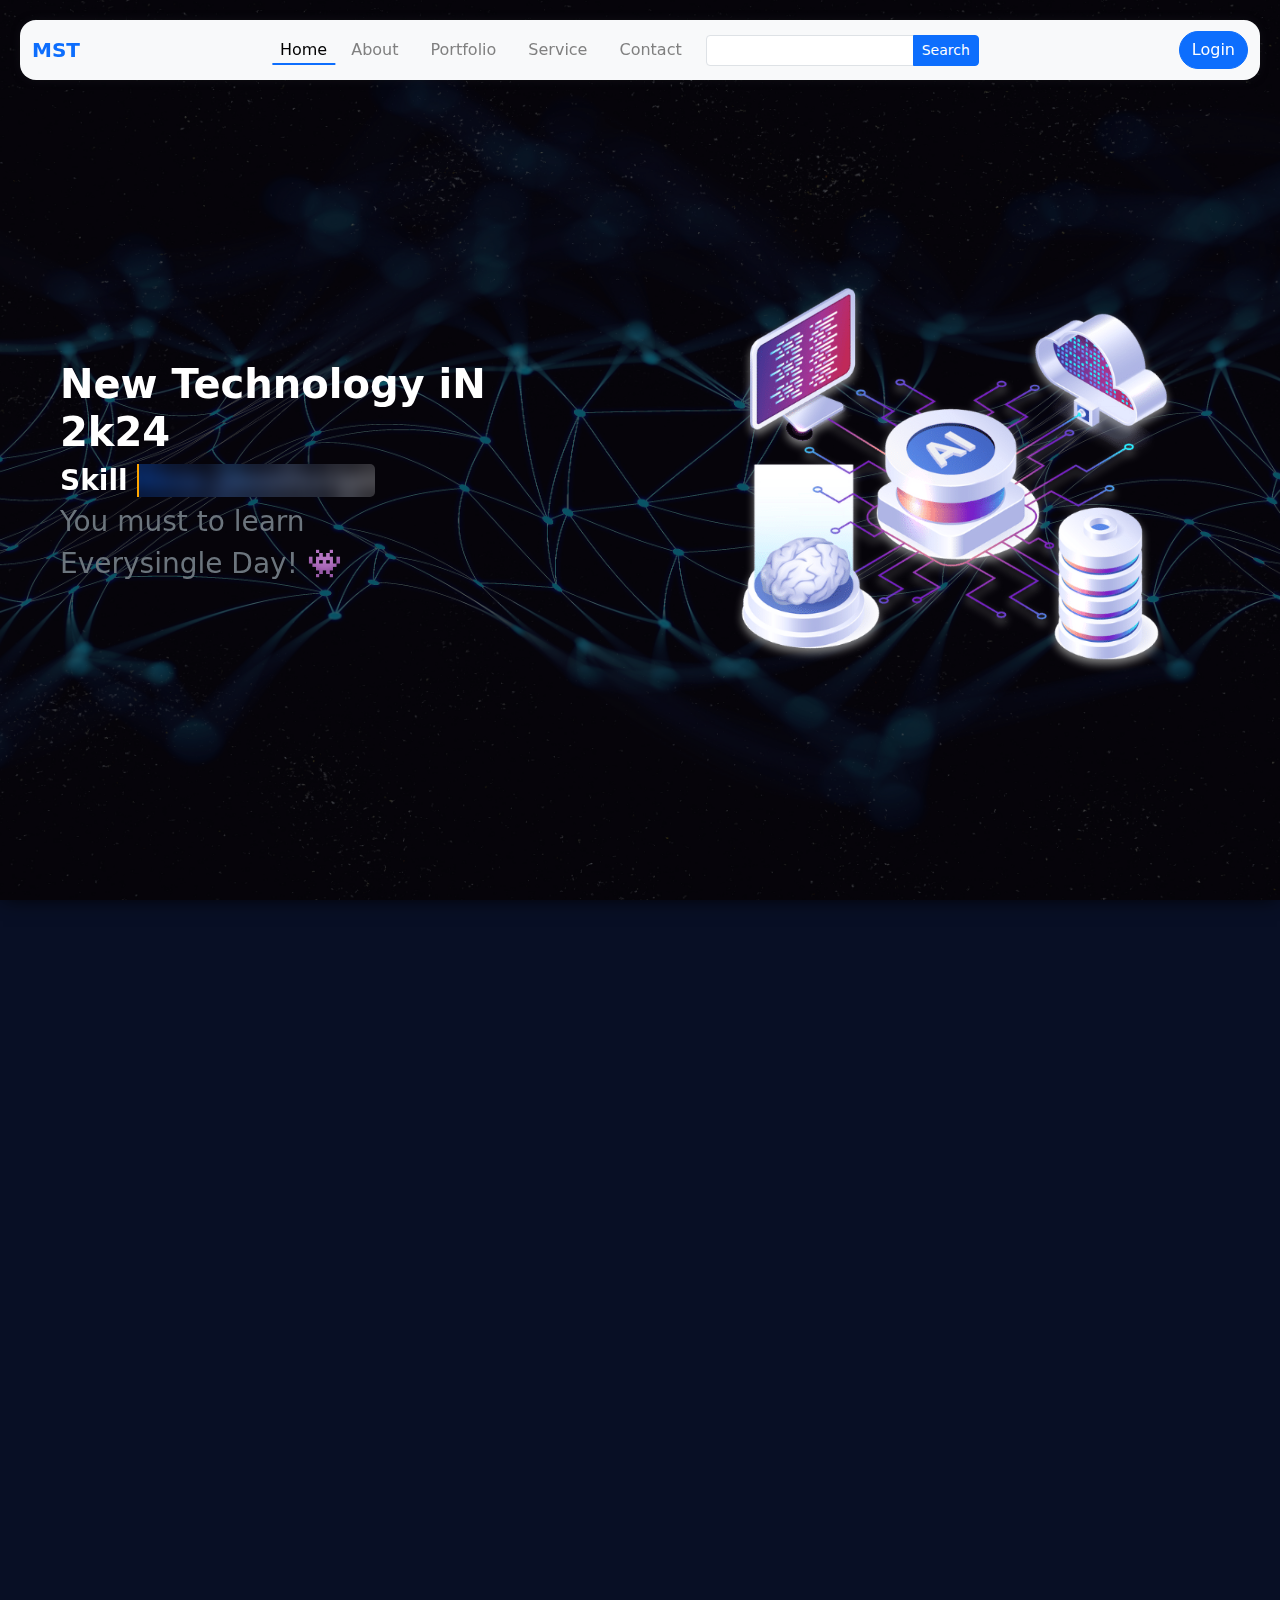
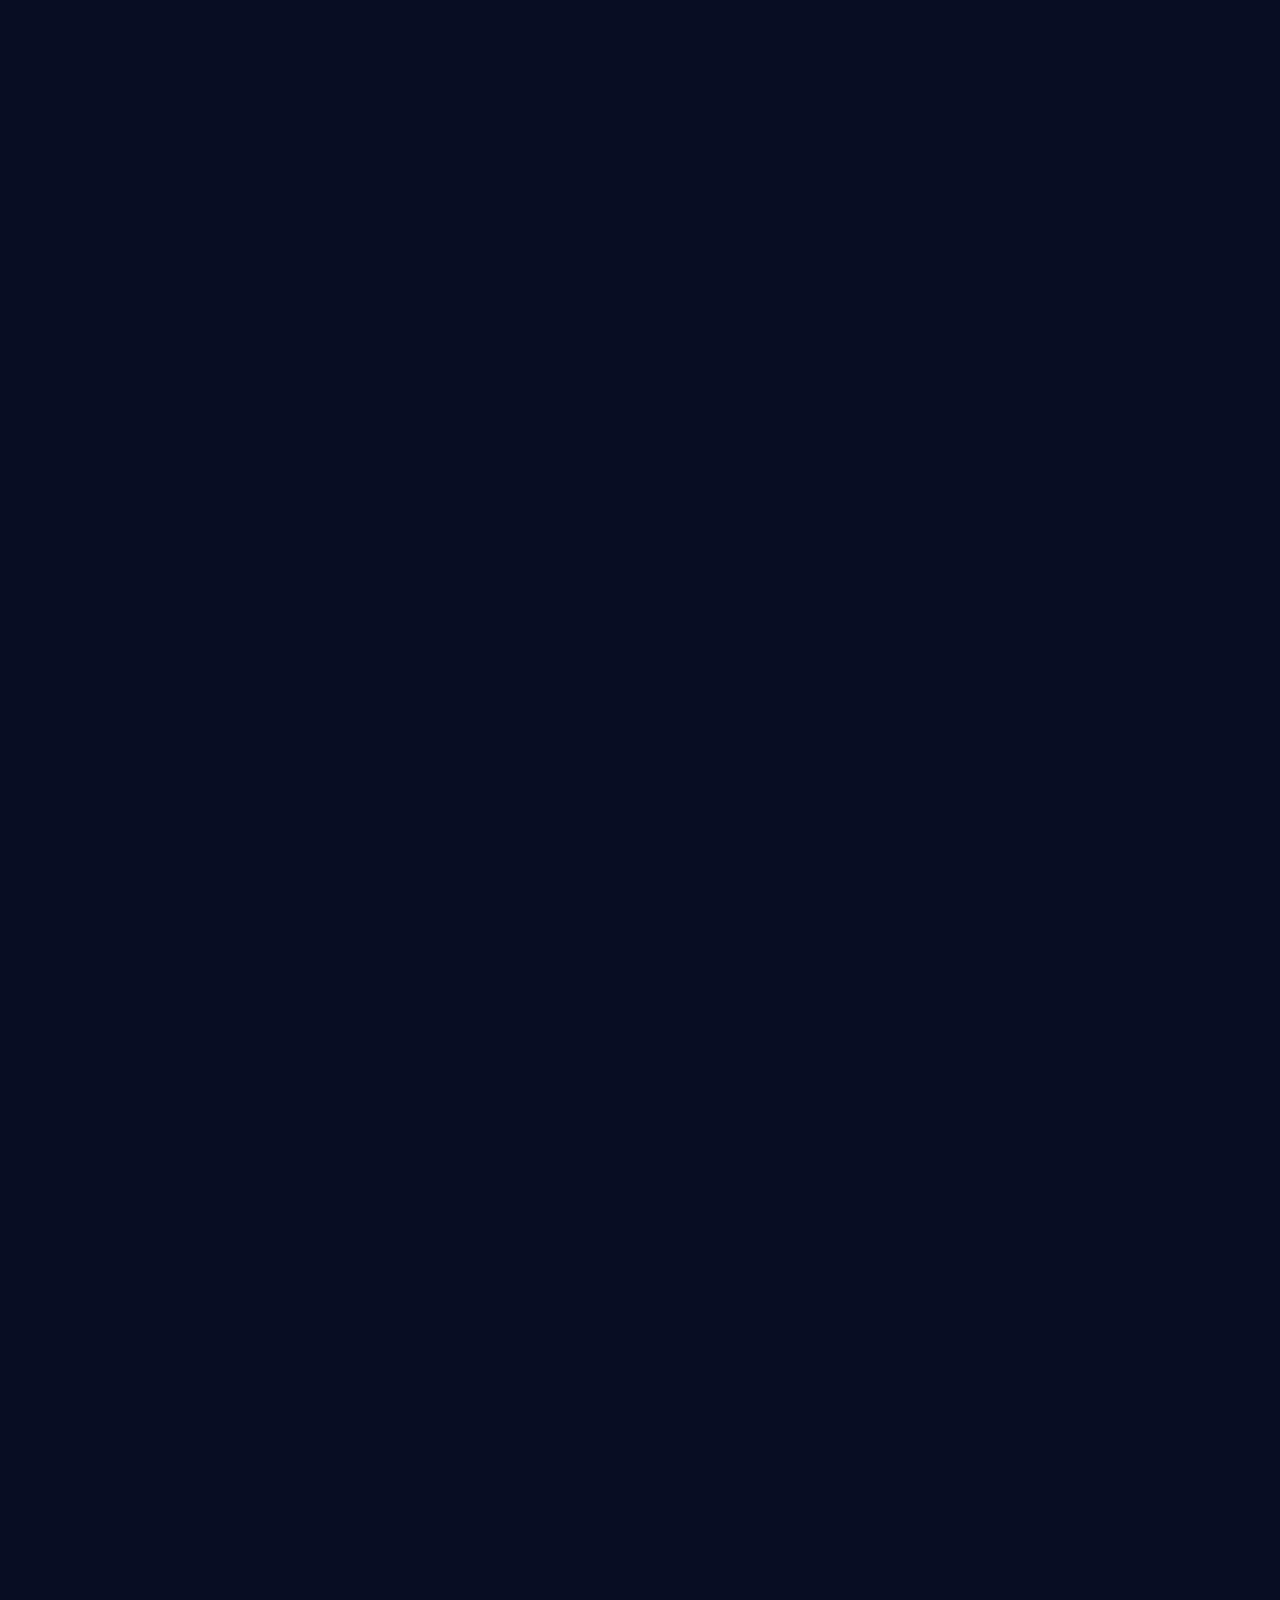
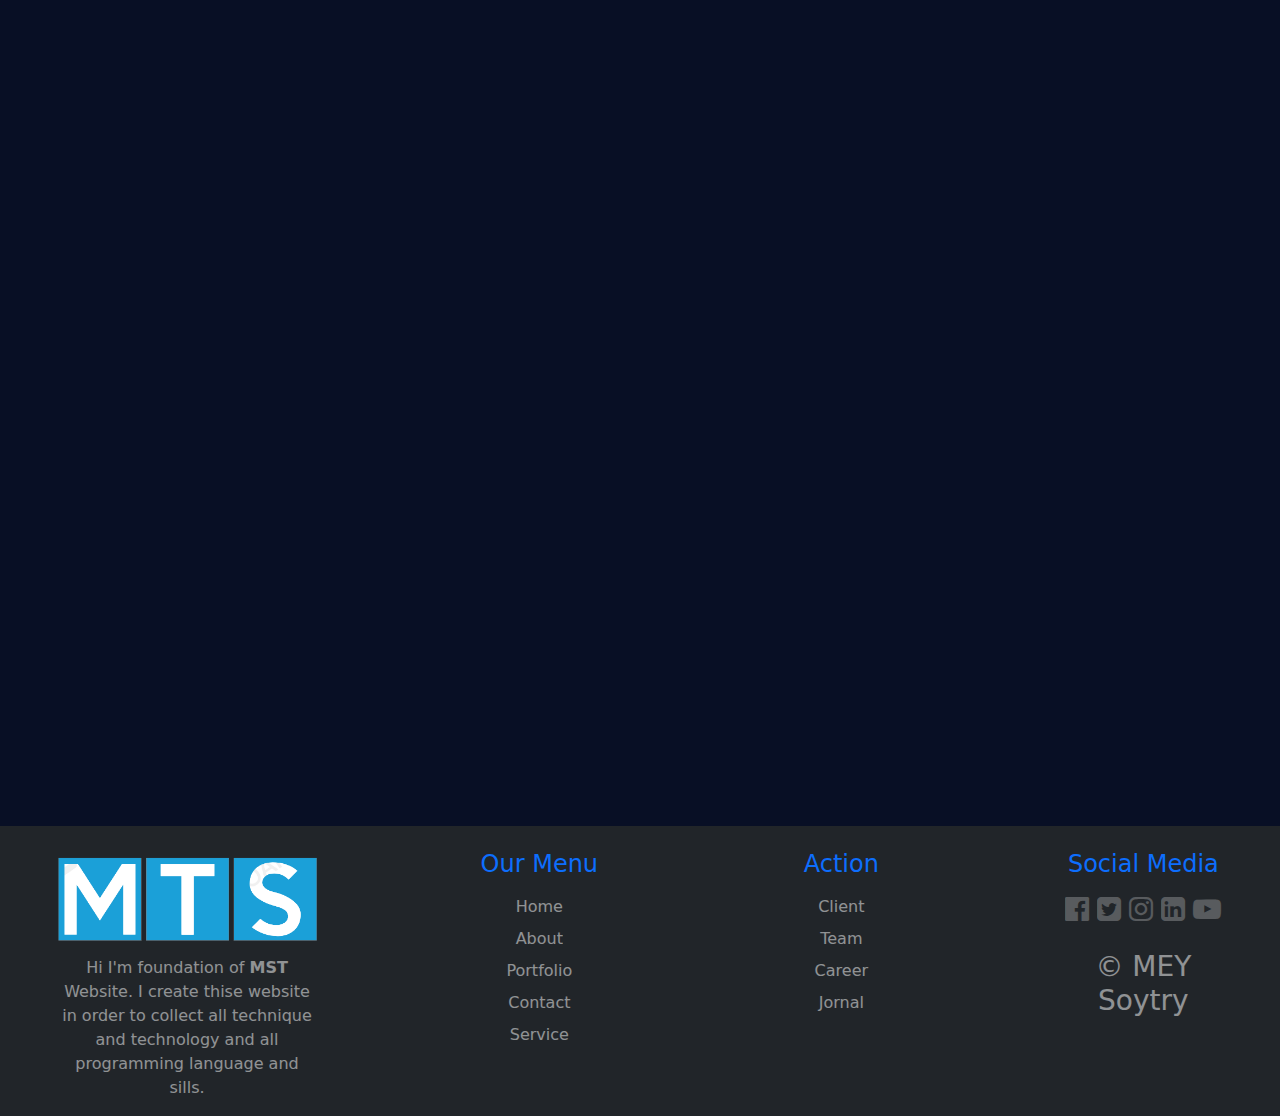
==== index.html @ 96fbf348 "Add files via upload" ====
<!DOCTYPE html>
<html lang="en">
  <head>
    <meta charset="UTF-8" />
    <meta name="viewport" content="width=device-width, initial-scale=1.0" />
    <title>Shop |Resposive</title>
    <link
      rel="stylesheet"
      href="https://cdn.jsdelivr.net/npm/bootstrap@5.3.3/dist/css/bootstrap.min.css"
    />
    <link href="https://unpkg.com/aos@2.3.1/dist/aos.css" rel="stylesheet" />

    <link rel="stylesheet" href="css/style.css" />
    <link rel="stylesheet" href="css/footer.css" />
    <link
      rel="stylesheet"
      href="https://cdnjs.cloudflare.com/ajax/libs/font-awesome/4.7.0/css/font-awesome.min.css"
    />
    <script
      defer
      src="	https://cdn.jsdelivr.net/npm/bootstrap@5.3.3/dist/js/bootstrap.bundle.min.js"
    ></script>
  </head>
  <body>
    <nav class="navbar navbar-expand-lg bg-body-tertiary fixed-top">
      <div class="container-fluid">
        <a class="navbar-brand me-auto text-primary fw-bold" href="index.html"
          >MST</a
        >

        <div
          class="offcanvas offcanvas-end bg-custom"
          tabindex="-1"
          id="offcanvasNavbar"
          aria-labelledby="offcanvasNavbarLabel"
        >
          <div class="offcanvas-header">
            <h5 class="offcanvas-title" id="offcanvasNavbarLabel">MST</h5>
            <button
              type="button"
              class="btn-close"
              data-bs-dismiss="offcanvas"
              aria-label="Close"
            ></button>
          </div>
          <div class="offcanvas-body">
            <ul
              class="navbar-nav justify-content-center align-items-lg-center flex-grow-1 pe-3"
            >
              <li class="nav-item">
                <a class="nav-link active" aria-current="page" href="index.html"
                  >Home</a
                >
              </li>
              <li class="nav-item">
                <a class="nav-link mx-lg-2" href="about.html">About</a>
              </li>
              <li class="nav-item">
                <a class="nav-link mx-lg-2" href="portfolio.html">Portfolio</a>
              </li>
              <li class="nav-item">
                <a class="nav-link mx-lg-2" href="service.html">Service</a>
              </li>
              <li class="nav-item">
                <a class="nav-link mx-lg-2" href="contact.html">Contact</a>
              </li>
              <li class="nav-item">
                <div class="input-group mx-lg-2 rounded-5">
                  <input class="form-control form-control-sm" type="text" />
                  <button class="btn btn-primary btn-sm">Search</button>
                </div>
              </li>
            </ul>
          </div>
        </div>
        <a href="#" class="btn btn-primary rounded-5">Login</a>
        <button
          class="navbar-toggler pe-0"
          type="button"
          data-bs-toggle="offcanvas"
          data-bs-target="#offcanvasNavbar"
          aria-controls="offcanvasNavbar"
          aria-label="Toggle navigation"
        >
          <span class="navbar-toggler-icon"></span>
        </button>
      </div>
    </nav>

    <section
      class="hero-section"
      data-aos="fade-down"
      data-aos-delay="300"
      data-aos-duration="300"
    >
      <div
        class="container-fluid container-custom d-flex align-items-center justify-content-center text-white flex-column"
      >
        <div class="row w-100 mt-5">
          <div
            class="col-lg-6 col-md-6 col-sm-6 me-lg-auto d-flex flex-column align-items-lg-start align-items-md-start align-items-sm-start justify-content-center px-lg-5"
          >
            <h4 class="fw-bold fs-1 h4-custom">New Technology iN 2k24</h4>
            <h5 class="fw-bold fs-3 h5-custom">
              Skill
              <strong class="text-custom"> JavaScript</strong>
            </h5>
            <h5 class="text-secondary fs-3 h5-custom">You must to learn</h5>
            <h5 class="text-secondary fs-3 h5-custom">Everysingle Day! 👾</h5>
            <!-- <div class="typewriter">
              <h1 class="text-center fs-6">បច្ចេកវិទ្យាទំនើប​​ ​២០២៤</h1>
            </div> -->
          </div>
          <div
            class="col-lg-6 col-md-6 col-sm-6 me-lg-auto d-flex align-items-center justify-content-center"
          >
            <img
              class="img-fluid img-custom w-75"
              src="css/img/ai.png"
              alt="AI"
            />
          </div>
        </div>
      </div>
    </section>
    <article data-aos="fade-right" data-aos-delay="300" data-aos-duration="300">
      <p class="text-center fs-4 text-white">About Web development</p>
      <h5 class="text-center text-secondary">
        I create user-friendly and beautiful websites and applications.
      </h5>
      <div class="container-fluid my-5 px-5">
        <div class="row g-0 justify-content-center align-items-center gap-5">
          <div class="card card-about col-lg-3 col-md-4">
            <img src="css/img/interface.jpg" class="card-img-top" alt="" />
            <div class="card-body">
              <h4 class="card-title fs-5">Front-end Development</h4>
              <p class="card-text fs-6">
                The front-end is the user-facing Website involving HTML, CSS,
                and JavaScript to create interactive, responsive interfaces.
              </p>
            </div>
            <span class="span-card">
              <button class="btn btn-primary">Find More...</button>
            </span>
          </div>
          <div class="card card-about col-lg-3 col-md-4">
            <img src="css/img/back1.jpg" class="card-img-top" alt="" />
            <div class="card-body">
              <h4 class="card-title fs-5">Back-end Development</h4>
              <p class="card-text fs-6">
                The back-end is the server-side part of an application, managing
                databases, server logic, and APIs. It ensures data processing,
                storage.
              </p>
            </div>
            <span class="span-card">
              <button class="btn btn-primary">Find More...</button>
            </span>
          </div>
          <div class="card card-about col-lg-3 col-md-4">
            <img
              src="css/img/full-stack-development-2.jpg"
              class="card-img-top"
              alt=""
            />

            <div class="card-body">
              <h4 class="card-title fs-5">Full-Stack Integration</h4>
              <p class="card-text fs-6">
                A full-stack developer handles both front-end and back-end
                development, managing user interfaces, databases, and APIs.
              </p>
            </div>
            <span class="span-card">
              <button class="btn btn-primary">Find More...</button>
            </span>
          </div>
        </div>
      </div>
    </article>
    <section
      class="three-sectcion my-5"
      data-aos="zoom-in-right"
      data-aos-delay="300"
      data-aos-duration="300"
    >
      <div class="container-fluid px-5 my-4">
        <h1 class="text-center text-primary fs-2 my-4">
          Become to Web developer fullstack
        </h1>
        <div class="row g-5 justify-content-center">
          <div class="col-12 col-lg-6 col-md-6 col-sm-6">
            <img
              src="css/img/ai-p.png"
              alt="ai"
              class="img-fluid img-custom-section3"
            />
          </div>
          <div class="col-12 col-lg-6 col-md-6 col-sm-6">
            <div class="accordion" id="accordionExample">
              <div class="accordion-item" data-id="1">
                <h2 class="accordion-header accordion-custom">
                  <button
                    class="accordion-button"
                    type="button"
                    data-bs-toggle="collapse"
                    data-bs-target="#collapseOne"
                    aria-expanded="true"
                    aria-controls="collapseOne"
                  >
                    Talking with AI
                  </button>
                </h2>
                <div
                  id="collapseOne"
                  class="accordion-collapse collapse show"
                  data-bs-parent="#accordionExample"
                >
                  <div class="accordion-body">
                    <div class="row g-4 justify-content-center">
                      <div class="col-lg-6">
                        <img
                          src="css/img/chart-gpt.jpg"
                          alt="Chat-gpt"
                          class="img-fluid"
                        />
                      </div>
                      <div class="col-lg-6">
                        <strong>ChatGPT</strong> is an AI model by OpenAI that
                        generates human-like text for various conversational
                        tasks.<a
                          href="#"
                          class="btn btn-sm btn-outline-primary m-1"
                          >Read more</a
                        >
                      </div>
                    </div>
                    <div class="row g-4 justify-content-center mt-2">
                      <div class="col-lg-6">
                        <img
                          src="css/img/gemini.jpg"
                          alt="gemini"
                          class="img-fluid"
                        />
                      </div>
                      <div class="col-lg-6">
                        <strong>Gemini</strong> Witty twins, curious minds,
                        crave knowledge, love to chat.<a
                          href="#"
                          class="btn btn-sm btn-outline-primary m-1"
                          >Read more</a
                        >
                      </div>
                    </div>
                    <div class="row g-4 justify-content-center mt-2">
                      <div class="col-lg-6">
                        <img
                          src="css/img/copilot.webp"
                          alt="copilot"
                          class="img-fluid"
                        />
                      </div>
                      <div class="col-lg-6">
                        <strong>Copilot</strong> is an AI assistant or secondary
                        pilot, aiding in tasks, code completion, and flight
                        management.<a
                          href="#"
                          class="btn btn-sm btn-outline-primary m-1"
                          >Read more</a
                        >
                      </div>
                    </div>
                  </div>
                </div>
              </div>
              <div class="accordion-item" data-id="2">
                <h2 class="accordion-header accordion-custom">
                  <button
                    class="accordion-button collapsed"
                    type="button"
                    data-bs-toggle="collapse"
                    data-bs-target="#collapseTwo"
                    aria-expanded="false"
                    aria-controls="collapseTwo"
                  >
                    Best Framework Font-end
                  </button>
                </h2>
                <div
                  id="collapseTwo"
                  class="accordion-collapse collapse"
                  data-bs-parent="#accordionExample"
                >
                  <div class="accordion-body">
                    <div class="row g-4 justify-content-center">
                      <div class="col-lg-6">
                        <img
                          src="css/img/react-js.jpg"
                          alt="react-js"
                          class="img-fluid"
                        />
                      </div>
                      <div class="col-lg-6">
                        <strong>React Js</strong> is a JavaScript library for
                        building UIs with reusable components and efficient
                        state management.<a
                          href="#"
                          class="btn btn-sm btn-outline-primary m-1"
                          >Read more</a
                        >
                      </div>
                    </div>
                    <div class="row g-4 justify-content-center mt-2">
                      <div class="col-lg-6">
                        <img
                          src="css/img/vue-js.jpg"
                          alt="vue-js"
                          class="img-fluid"
                        />
                      </div>
                      <div class="col-lg-6">
                        <strong>Vue Js</strong> is a progressive JavaScript
                        framework for building user interfaces with declarative
                        rendering -baseand componend.<a
                          href="#"
                          class="btn btn-sm btn-outline-primary m-1"
                          >Read more</a
                        >
                      </div>
                    </div>
                  </div>
                </div>
              </div>
              <div class="accordion-item" data-id="3">
                <h2 class="accordion-header accordion-custom">
                  <button
                    class="accordion-button collapsed"
                    type="button"
                    data-bs-toggle="collapse"
                    data-bs-target="#collapseThree"
                    aria-expanded="false"
                    aria-controls="collapseThree"
                  >
                    Best CSS Library or Framework
                  </button>
                </h2>
                <div
                  id="collapseThree"
                  class="accordion-collapse collapse"
                  data-bs-parent="#accordionExample"
                >
                  <div class="accordion-body">
                    <div class="row g-4 justify-content-center">
                      <div class="col-lg-6">
                        <img
                          src="css/img/bootstrap.webp"
                          alt="bootstrap"
                          class="img-fluid"
                        />
                      </div>
                      <div class="col-lg-6">
                        <strong>Bootstrap</strong> is a popular open-source
                        framework for building responsive, mobile-first websites
                        using HTML, CSS, and JavaScript.<a
                          href="#"
                          class="btn btn-sm btn-outline-primary m-1"
                          >Read more</a
                        >
                      </div>
                    </div>
                    <div class="row g-4 justify-content-center mt-2">
                      <div class="col-lg-6">
                        <img
                          src="css/img/tailwind.png"
                          alt="tailwind"
                          class="img-fluid"
                        />
                      </div>
                      <div class="col-lg-6">
                        <strong>Tailwind CSS</strong> is a utility-first CSS
                        framework for creating custom designs quickly by
                        applying utility classes directly to HTML elements.<a
                          href="#"
                          class="btn btn-sm btn-outline-primary m-1"
                          >Read more</a
                        >
                      </div>
                    </div>
                  </div>
                </div>
              </div>
              <div class="accordion-item" data-id="4">
                <h2 class="accordion-header accordion-custom">
                  <button
                    class="accordion-button collapsed"
                    type="button"
                    data-bs-toggle="collapse"
                    data-bs-target="#collapseFour"
                    aria-expanded="false"
                    aria-controls="collapseFour"
                  >
                    Best Framework Backend
                  </button>
                </h2>
                <div
                  id="collapseFour"
                  class="accordion-collapse collapse"
                  data-bs-parent="#accordionExample"
                >
                  <div class="accordion-body">
                    <div class="row g-4 justify-content-center">
                      <div class="col-lg-6">
                        <img
                          src="css/img/asp-net.jpg"
                          alt="Chat-gpt"
                          class="img-fluid"
                        />
                      </div>
                      <div class="col-lg-6">
                        <strong>ASP.NET</strong> Microsoft framework for
                        building dynamic web applications using various models
                        like MVC and Web Forms.<a
                          href="#"
                          class="btn btn-sm btn-outline-primary m-1"
                          >Read more</a
                        >
                      </div>
                    </div>
                    <div class="row g-4 justify-content-center mt-2">
                      <div class="col-lg-6">
                        <img
                          src="css/img/node-js.jpeg"
                          alt="gemini"
                          class="img-fluid"
                        />
                      </div>
                      <div class="col-lg-6">
                        <strong>Node js</strong> is a JavaScript runtime for
                        building scalable network applications using an
                        event-driven, non-blocking model.<a
                          href="#"
                          class="btn btn-sm btn-outline-primary m-1"
                          >Read more</a
                        >
                      </div>
                    </div>
                    <div class="row g-4 justify-content-center mt-2">
                      <div class="col-lg-6">
                        <img
                          src="css/img/springboot6.png"
                          alt="gemini"
                          class="img-fluid"
                        />
                      </div>
                      <div class="col-lg-6">
                        <strong>Spring Boot</strong> simplifies Java application
                        development with auto-configuration, standalone
                        operation, and production-ready features.
                        <a href="#" class="btn btn-sm btn-outline-primary m-1"
                          >Read more</a
                        >
                      </div>
                    </div>
                  </div>
                </div>
              </div>
            </div>
          </div>
        </div>
      </div>
    </section>
    <section
      class="two-section"
      data-aos="fade-up"
      data-aos-delay="300"
      data-aos-duration="300"
    >
      <h3 class="text-center text-white px-5 pt-4 fs-4">
        Technique For ITE 💻<span class="tips">💡</span>
      </h3>
      <div id="carouselExampleIndicators" class="carousel slide">
        <div class="carousel-indicators">
          <button
            type="button"
            data-bs-target="#carouselExampleIndicators"
            data-bs-slide-to="0"
            class="active"
            aria-current="true"
            aria-label="Slide 1"
          ></button>
          <button
            type="button"
            data-bs-target="#carouselExampleIndicators"
            data-bs-slide-to="1"
            aria-label="Slide 2"
          ></button>
          <button
            type="button"
            data-bs-target="#carouselExampleIndicators"
            data-bs-slide-to="2"
            aria-label="Slide 3"
          ></button>
          <button
            type="button"
            data-bs-target="#carouselExampleIndicators"
            data-bs-slide-to="3"
            aria-label="Slide 4"
          ></button>
        </div>
        <div class="carousel-inner">
          <div class="carousel-item active">
            <div
              class="container-fluid container-card d-flex flex-column align-items-center m-0 p-5"
            >
              <!-- <h2>read</h2> -->
              <div class="row g-4 align-items-center w-100">
                <div class="col-12 col-lg-3 col-md-4 col-sm-6">
                  <div class="card card-custom-shadow">
                    <img
                      src="css/img/javascript.jpeg"
                      class="img-fluid w-50 mx-4 mt-4 rounded-1"
                      alt="Javacript"
                    />
                    <div class="card-body">
                      <h2 class="card-title fs-4">JavaScript</h2>
                      <h3
                        class="card-subtitle text-secondary text-subtitle-custom fs-5"
                      >
                        New Technique
                      </h3>
                      <p class="card-text mt-2 fs-6">
                        JSON and DOM are Powerful in javascript.
                      </p>
                      <a class="btn btn-custom-ripple">Read more</a>
                    </div>
                  </div>
                </div>

                <div class="col-12 col-lg-3 col-md-4 col-sm-6">
                  <div class="card card-custom-shadow">
                    <img
                      src="css/img/ML.jpg"
                      class="img-fluid w-50 mx-4 mt-4 rounded-1"
                      alt="MachineLeaning"
                    />
                    <div class="card-body">
                      <h2 class="card-title fs-4">ML</h2>
                      <h3
                        class="card-subtitle text-secondary text-subtitle-custom fs-5"
                      >
                        New Technique
                      </h3>
                      <p class="card-text mt-2 fs-6">
                        Teach Ai , Solution problem and robot.
                      </p>
                      <a class="btn btn-custom-ripple">Read more</a>
                    </div>
                  </div>
                </div>
                <div class="col-12 col-lg-3 col-md-4 col-sm-6">
                  <div class="card card-custom-shadow">
                    <img
                      src="css/img/phyton.png"
                      class="img-fluid w-50 mx-4 mt-4 rounded-1"
                      alt="phython"
                    />
                    <div class="card-body">
                      <h2 class="card-title fs-4">Phython</h2>
                      <h3
                        class="card-subtitle text-secondary text-subtitle-custom fs-5"
                      >
                        New Technique
                      </h3>
                      <p class="card-text mt-2 fs-6">
                        Base on Cybersecurity , AI Machine Leaning.
                      </p>
                      <a class="btn btn-custom-ripple">Read more</a>
                    </div>
                  </div>
                </div>
                <div class="col-12 col-lg-3 col-md-4 col-sm-6">
                  <div class="card card-custom-shadow">
                    <img
                      src="css/img/java-edit.jpg"
                      class="img-fluid w-50 mx-4 mt-4 rounded-1"
                      alt="Java"
                    />
                    <div class="card-body">
                      <h2 class="card-title fs-4">Coffe Java</h2>
                      <h3
                        class="card-subtitle text-secondary text-subtitle-custom fs-5"
                      >
                        New Technique
                      </h3>
                      <p class="card-text mt-2 fs-6">
                        OPP is Best concept of database.
                      </p>
                      <a class="btn btn-custom-ripple">Read more</a>
                    </div>
                  </div>
                </div>
              </div>
            </div>
          </div>
          <div class="carousel-item">
            <div
              class="container-fluid container-card d-flex flex-column align-items-center m-0 p-5"
            >
              <!-- <h2>read</h2> -->
              <div class="row g-4 align-items-center w-100">
                <div class="col-12 col-lg-3 col-md-4 col-sm-6">
                  <div class="card card-custom-shadow">
                    <img
                      src="css/img/vue-js.jpg"
                      class="img-fluid w-50 mx-4 mt-4 rounded-1"
                      alt="Javacript"
                    />
                    <div class="card-body">
                      <h2 class="card-title fs-4">Vue Js</h2>
                      <h3
                        class="card-subtitle text-secondary text-subtitle-custom fs-5"
                      >
                        New Technique
                      </h3>
                      <p class="card-text mt-2 fs-6">
                        JSON and DOM are Powerful in javascript.
                      </p>
                      <a class="btn btn-custom-ripple">Read more</a>
                    </div>
                  </div>
                </div>

                <div class="col-12 col-lg-3 col-md-4 col-sm-6">
                  <div class="card card-custom-shadow">
                    <img
                      src="css/img/react-js.jpg"
                      class="img-fluid w-50 mx-4 mt-4 rounded-1"
                      alt="MachineLeaning"
                    />
                    <div class="card-body">
                      <h2 class="card-title fs-4">React Js</h2>
                      <h3
                        class="card-subtitle text-secondary text-subtitle-custom fs-5"
                      >
                        New Technique
                      </h3>
                      <p class="card-text mt-2 fs-6">
                        Teach Ai , Solution problem and robot.
                      </p>
                      <a class="btn btn-custom-ripple">Read more</a>
                    </div>
                  </div>
                </div>
                <div class="col-12 col-lg-3 col-md-4 col-sm-6">
                  <div class="card card-custom-shadow">
                    <img
                      src="css/img/Marked-in-Angular2.png"
                      class="img-fluid w-50 mx-4 mt-4 rounded-1"
                      alt="phython"
                    />
                    <div class="card-body">
                      <h2 class="card-title fs-4">Angular</h2>
                      <h3
                        class="card-subtitle text-secondary text-subtitle-custom fs-5"
                      >
                        New Technique
                      </h3>
                      <p class="card-text mt-2 fs-6">
                        Base on Cybersecurity , AI Machine Leaning.
                      </p>
                      <a class="btn btn-custom-ripple">Read more</a>
                    </div>
                  </div>
                </div>
                <div class="col-12 col-lg-3 col-md-4 col-sm-6">
                  <div class="card card-custom-shadow">
                    <img
                      src="css/img/jquery-pp.webp"
                      class="img-fluid w-50 mx-4 mt-4 rounded-1"
                      alt="Java"
                    />
                    <div class="card-body">
                      <h2 class="card-title fs-4">Jquery</h2>
                      <h3
                        class="card-subtitle text-secondary text-subtitle-custom fs-5"
                      >
                        New Technique
                      </h3>
                      <p class="card-text mt-2 fs-6">
                        OPP is Best concept of database.
                      </p>
                      <a class="btn btn-custom-ripple">Read more</a>
                    </div>
                  </div>
                </div>
              </div>
            </div>
          </div>
          <div class="carousel-item">
            <div
              class="container-fluid container-card d-flex flex-column align-items-center m-0 p-5"
            >
              <!-- <h2>read</h2> -->
              <div class="row g-4 align-items-center w-100">
                <div class="col-12 col-lg-3 col-md-4 col-sm-6">
                  <div class="card card-custom-shadow">
                    <img
                      src="css/img/javascript.jpeg"
                      class="img-fluid w-50 mx-4 mt-4 rounded-1"
                      alt="Javacript"
                    />
                    <div class="card-body">
                      <h2 class="card-title fs-4">JavaScript</h2>
                      <h3
                        class="card-subtitle text-secondary text-subtitle-custom fs-5"
                      >
                        New Technique
                      </h3>
                      <p class="card-text mt-2 fs-6">
                        JSON and DOM are Powerful in javascript.
                      </p>
                      <a class="btn btn-custom-ripple">Read more</a>
                    </div>
                  </div>
                </div>

                <div class="col-12 col-lg-3 col-md-4 col-sm-6">
                  <div class="card card-custom-shadow">
                    <img
                      src="css/img/ML.jpg"
                      class="img-fluid w-50 mx-4 mt-4 rounded-1"
                      alt="MachineLeaning"
                    />
                    <div class="card-body">
                      <h2 class="card-title fs-4">ML</h2>
                      <h3
                        class="card-subtitle text-secondary text-subtitle-custom fs-5"
                      >
                        New Technique
                      </h3>
                      <p class="card-text mt-2 fs-6">
                        Teach Ai , Solution problem and robot.
                      </p>
                      <a class="btn btn-custom-ripple">Read more</a>
                    </div>
                  </div>
                </div>
                <div class="col-12 col-lg-3 col-md-4 col-sm-6">
                  <div class="card card-custom-shadow">
                    <img
                      src="css/img/phyton.png"
                      class="img-fluid w-50 mx-4 mt-4 rounded-1"
                      alt="phython"
                    />
                    <div class="card-body">
                      <h2 class="card-title fs-4">Phython</h2>
                      <h3
                        class="card-subtitle text-secondary text-subtitle-custom fs-5"
                      >
                        New Technique
                      </h3>
                      <p class="card-text mt-2 fs-6">
                        Base on Cybersecurity , AI Machine Leaning.
                      </p>
                      <a class="btn btn-custom-ripple">Read more</a>
                    </div>
                  </div>
                </div>
                <div class="col-12 col-lg-3 col-md-4 col-sm-6">
                  <div class="card card-custom-shadow">
                    <img
                      src="css/img/java-edit.jpg"
                      class="img-fluid w-50 mx-4 mt-4 rounded-1"
                      alt="Java"
                    />
                    <div class="card-body">
                      <h2 class="card-title fs-4">Coffe Java</h2>
                      <h3
                        class="card-subtitle text-secondary text-subtitle-custom fs-5"
                      >
                        New Technique
                      </h3>
                      <p class="card-text mt-2 fs-6">
                        OPP is Best concept of database.
                      </p>
                      <a class="btn btn-custom-ripple">Read more</a>
                    </div>
                  </div>
                </div>
              </div>
            </div>
          </div>
          <div class="carousel-item">
            <div
              class="container-fluid container-card d-flex flex-column align-items-center m-0 p-5"
            >
              <!-- <h2>read</h2> -->
              <div class="row g-4 align-items-center w-100">
                <div class="col-12 col-lg-3 col-md-4 col-sm-6">
                  <div class="card card-custom-shadow">
                    <img
                      src="css/img/javascript.jpeg"
                      class="img-fluid w-50 mx-4 mt-4 rounded-1"
                      alt="Javacript"
                    />
                    <div class="card-body">
                      <h2 class="card-title fs-4">JavaScript</h2>
                      <h3
                        class="card-subtitle text-secondary text-subtitle-custom fs-5"
                      >
                        New Technique
                      </h3>
                      <p class="card-text mt-2 fs-6">
                        JSON and DOM are Powerful in javascript.
                      </p>
                      <a class="btn btn-custom-ripple">Read more</a>
                    </div>
                  </div>
                </div>

                <div class="col-12 col-lg-3 col-md-4 col-sm-6">
                  <div class="card card-custom-shadow">
                    <img
                      src="css/img/ML.jpg"
                      class="img-fluid w-50 mx-4 mt-4 rounded-1"
                      alt="MachineLeaning"
                    />
                    <div class="card-body">
                      <h2 class="card-title fs-4">ML</h2>
                      <h3
                        class="card-subtitle text-secondary text-subtitle-custom fs-5"
                      >
                        New Technique
                      </h3>
                      <p class="card-text mt-2 fs-6">
                        Teach Ai , Solution problem and robot.
                      </p>
                      <a class="btn btn-custom-ripple">Read more</a>
                    </div>
                  </div>
                </div>
                <div class="col-12 col-lg-3 col-md-4 col-sm-6">
                  <div class="card card-custom-shadow">
                    <img
                      src="css/img/phyton.png"
                      class="img-fluid w-50 mx-4 mt-4 rounded-1"
                      alt="phython"
                    />
                    <div class="card-body">
                      <h2 class="card-title fs-4">Phython</h2>
                      <h3
                        class="card-subtitle text-secondary text-subtitle-custom fs-5"
                      >
                        New Technique
                      </h3>
                      <p class="card-text mt-2 fs-6">
                        Base on Cybersecurity , AI Machine Leaning.
                      </p>
                      <a class="btn btn-custom-ripple">Read more</a>
                    </div>
                  </div>
                </div>
                <div class="col-12 col-lg-3 col-md-4 col-sm-6">
                  <div class="card card-custom-shadow">
                    <img
                      src="css/img/java-edit.jpg"
                      class="img-fluid w-50 mx-4 mt-4 rounded-1"
                      alt="Java"
                    />
                    <div class="card-body">
                      <h2 class="card-title fs-4">Coffe Java</h2>
                      <h3
                        class="card-subtitle text-secondary text-subtitle-custom fs-5"
                      >
                        New Technique
                      </h3>
                      <p class="card-text mt-2 fs-6">
                        OPP is Best concept of database.
                      </p>
                      <a class="btn btn-custom-ripple">Read more</a>
                    </div>
                  </div>
                </div>
              </div>
            </div>
          </div>
        </div>
        <button
          class="carousel-control-prev"
          type="button"
          data-bs-target="#carouselExampleIndicators"
          data-bs-slide="prev"
        >
          <span class="carousel-control-prev-icon" aria-hidden="true"></span>
          <span class="visually-hidden">Previous</span>
        </button>
        <button
          class="carousel-control-next"
          type="button"
          data-bs-target="#carouselExampleIndicators"
          data-bs-slide="next"
        >
          <span class="carousel-control-next-icon" aria-hidden="true"></span>
          <span class="visually-hidden">Next</span>
        </button>
      </div>
    </section>
    <section
      class="four-section px-5 my-4"
      data-aos="zoom-in-down"
      data-aos-delay="300"
      data-aos-duration="300"
    >
      <div class="contianer-fluid p-5 bg-dark rounded-4">
        <h3 class="text-white fs-3 fw-4">Programming Language in 2k24</h3>
        <p class="text-white fs-5">
          I suggest to study about these programming , and that's why they can
          do everything.
        </p>
        <a href="#" class="btn btn-sm rounded-3 px-3"
          >Find The languages
          <i class="fa fa-hand-o-right" aria-hidden="true"></i
        ></a>
        <div class="row mt-2 g-2 gap-4 justify-content-center">
          <div class="col-lg-5 col-sm-4 col-12 col-4-custom rounded-3 p-3">
            <a class="btn btn-sm p-2 btn-icon-costom"
              ><img
                src="css/img/java-script (2).png"
                alt="javacript"
                class="img-fluid-custom"
            /></a>

            <h3 class="fs-5 fw-bold mt-3 text-white">JavaScript</h3>
            <p class="text-white fs-6 fw-light mt-3">
              Continued to evolve with new features, tools, and frameworks as
              well.
            </p>
          </div>
          <div class="col-lg-5 col-sm-4 col-12 col-4-custom rounded-3 p-3">
            <a class="btn btn-sm p-2 btn-icon-costom"
              ><img
                src="css/img/python1.png"
                alt="Python"
                class="img-fluid-custom"
            /></a>

            <h3 class="fs-5 fw-bold mt-3 text-white">Python</h3>
            <p class="text-white fs-6 fw-light mt-3">
              Continues to be one of the most popular and versatile programming
              languages.
            </p>
          </div>
          <div class="col-lg-5 col-sm-4 col-12 col-4-custom rounded-3 p-3">
            <a class="btn btn-sm p-2 btn-icon-costom"
              ><img
                src="css/img/vuejs.png"
                alt="Vue-js"
                class="img-fluid-custom"
            /></a>

            <h3 class="fs-5 fw-bold mt-3 text-white">Vue Js</h3>
            <p class="text-white fs-6 fw-light mt-3">
              Remains a popular and powerful framework for building user
              interfaces and single-page applications.
            </p>
          </div>
          <div class="col-lg-5 col-sm-4 col-12 col-4-custom rounded-3 p-3">
            <a class="btn btn-sm p-2 btn-icon-costom"
              ><img
                src="css/img/java-logo.png"
                alt="Java"
                class="img-fluid-custom"
            /></a>

            <h3 class="fs-5 fw-bold mt-3 text-white">Java</h3>
            <p class="text-white fs-6 fw-light mt-3">
              Continues to be a dominant force in the software development
              world.
            </p>
          </div>
        </div>
      </div>
    </section>
    <section
      class="last-section px-5"
      data-aos="zoom-out-right"
      data-aos-delay="300"
      data-aos-duration="300"
    >
      <div class="container-fluid p-5 con-custom rounded-4 my-4">
        <h3 class="text-start fs-4 text-white mb-4">
          Interested in Working Together?
        </h3>
        <div class="row g-0 gap-3 gap-4 justify-content-center">
          <div
            class="col-lg-5 col-sm-5 col-md-5 col-12 col-6-custom p-4 rounded-2 about-custom"
          >
            <h4 class="text-white fs-5">Schedule a call</h4>
            <p class="text-white fs-6">
              Les's discuss your project ideas and how i can help you.
            </p>
            <a href="#" class="btn btn-primary btn-sm px-3">Schedule a Call</a>
          </div>
          <div
            class="col-lg-5 col-sm-5 col-md-5 col-12 col-6-custom p-4 rounded-2 about-custom"
          >
            <h4 class="text-white fs-5">Explore My Work</h4>
            <p class="text-white fs-6">
              View my portfolio to see the kind of work i do for you.
            </p>
            <a href="#" class="btn btn-primary btn-sm px-3">View My Work </a>
          </div>
        </div>
      </div>
    </section>
    <footer class="bg-dark">
      <div class="container-fluid px-5 mt-5">
        <div class="row g-4 justify-content-between">
          <div class="col-lg-3 col-md-6 col-12 order-3 order-lg-1 text-center">
            <div class="row g-0">
              <div class="col-12">
                <img
                  src="css/img/logo.png"
                  alt="Logo-mst"
                  class="img-fluid img-footer"
                />
              </div>
              <div class="col-12">
                <h5 class="text-white fs-6 p-2 text-footer-custom">
                  Hi I'm foundation of <strong>MST</strong> Website. I create
                  thise website in order to collect all technique and technology
                  and all programming language and sills.
                </h5>
              </div>
            </div>
          </div>
          <div class="col-lg-2 col-md-6 col-12 order-1 order-lg-2 text-center">
            <div class="row d-flex flex-column g-0 gap-2">
              <h5 class="text-primary fs-4">Our Menu</h5>
              <ul class="list-footer">
                <li><a class="list-a-footer fs-6" href="#">Home</a></li>
                <li><a class="list-a-footer fs-6" href="#">About</a></li>
                <li><a class="list-a-footer fs-6" href="#">Portfolio</a></li>
                <li><a class="list-a-footer fs-6" href="#">Contact</a></li>
                <li><a class="list-a-footer fs-6" href="#">Service</a></li>
              </ul>
            </div>
          </div>
          <div class="col-lg-2 col-md-6 col-12 order-2 order-lg-3 text-center">
            <div class="row d-flex flex-column g-0 gap-2">
              <h5 class="text-primary fs-4">Action</h5>
              <ul class="list-footer">
                <li><a class="list-a-footer fs-6" href="#">Client</a></li>
                <li><a class="list-a-footer fs-6" href="#">Team</a></li>
                <li><a class="list-a-footer fs-6" href="#">Career</a></li>
                <li><a class="list-a-footer fs-6" href="#">Jornal</a></li>
              </ul>
            </div>
          </div>
          <div class="col-lg-2 col-md-6 col-12 order-4 order-lg-4 text-center">
            <div class="row d-flex flex-column g-0 gap-2">
              <h5 class="text-primary fs-4">Social Media</h5>
              <ul class="list-footer list-icon">
                <li>
                  <a class="list-a-footer fs-6" href="#"
                    ><i
                      class="fa fa-facebook-official fs-3 icon-hover"
                      aria-hidden="true"
                    ></i
                  ></a>
                </li>
                <li>
                  <a class="list-a-footer fs-6" href="#"
                    ><i
                      class="fa fa-twitter-square fs-3 icon-hover"
                      aria-hidden="true"
                    ></i
                  ></a>
                </li>
                <li>
                  <a class="list-a-footer fs-6" href="#"
                    ><i
                      class="fa fa-instagram fs-3 icon-hover"
                      aria-hidden="true"
                    ></i
                  ></a>
                </li>
                <li>
                  <a class="list-a-footer fs-6" href="#"
                    ><i
                      class="fa fa-linkedin-square fs-3 icon-hover"
                      aria-hidden="true"
                    ></i
                  ></a>
                </li>
                <li>
                  <a class="list-a-footer fs-6" href="#"
                    ><i
                      class="fa fa-youtube-play fs-3 icon-hover"
                      aria-hidden="true"
                    ></i
                  ></a>
                </li>
              </ul>
              <h3 class="text-white cradite">&copy; MEY Soytry</h3>
            </div>
          </div>
        </div>
      </div>
    </footer>
    <script src="https://unpkg.com/aos@2.3.1/dist/aos.js"></script>
    <script>
      AOS.init();
    </script>
    <script src="js/script.js"></script>
  </body>
</html>
---- css/style.css ----
body {
  background-color: #080f25;
}
/* For WebKit Browsers (Chrome, Safari) */
::-webkit-scrollbar {
  width: 12px;
  height: 12px;
}

::-webkit-scrollbar-track {
  background: linear-gradient(
    180deg,
    rgba(0, 0, 0, 0.63),
    rgba(0, 0, 255, 0.702)
  ); /* Light background for the track */
  border-radius: 10px;
}

::-webkit-scrollbar-thumb {
  background: transparent;
  backdrop-filter: blur(10px); /* Blue color for the thumb */
  border-radius: 10px;
  border: 1.5px solid #fff; /* Light border around the thumb */
  transition: all ease 0.3s;
}

::-webkit-scrollbar-thumb:hover {
  border: 2px solid #fff;
}

@import url("https://fonts.googleapis.com/css2?family=Freehand&display=swap");
.off-custom {
  background-color: #bdc3c7;
}
.btn-custom {
  outline: none;
  border: none;
}
.navbar {
  background-color: #fff;
  box-shadow: 0px 0px 14px -6px;
  height: 60px;
  margin: 20px;
  border-radius: 16px;
  padding: 0;
}
.navbar-toggler {
  border: none;
  font: 1.25rem;
}
.navbar-toggler:focus,
.btn-close:focus {
  box-shadow: none;
}
.nav-link {
  font-weight: 500;
  position: relative;
}
.nav-link {
  color: gray;
}
.nav-link:hover,
.nav-link.active {
  color: #000000;
}
.offcanvas-body {
  margin-top: -30px;
}
.hero-section {
  background: url("img/waves-7111758.jpg") no-repeat center;
  background-size: cover;
  width: 100%;
  box-shadow: 0px 0px 20px -3px black;
}
.hero-section::before {
  background-color: rgba(0, 0, 0, 0.6);
  content: "";
  position: absolute;
  top: 0;
  right: 0;
  left: 0;
  bottom: 0;
}
.container-custom {
  position: relative;
  height: 100vh;
  z-index: 1;

  /* box-shadow: 0px 0px 20px 0px black; */
}
@media screen and (min-width: 992px) {
  .nav-link::before {
    content: "";
    position: absolute;
    height: 2px;
    left: 50%;
    transform: translateX(-50%);
    width: 0;
    background-color: #0d6efd;
    bottom: 5px;
    visibility: hidden;
    transition: 0.3s ease-in-out;
  }
  .nav-link:hover::before,
  .nav-link.active::before {
    width: 100%;
    visibility: visible;
  }
  .offcanvas-body {
    margin-top: inherit;
  }
}
.img-custom {
  animation: imguptodown 5s infinite;
  filter: drop-shadow(0px 5px 4px gray);
}
@keyframes imguptodown {
  0% {
    transform: translateY(-20px);
  }
  50% {
    transform: translateY(40px);
  }
  100% {
    transform: translateY(-20px);
  }
}
@media screen and (max-width: 768px) {
  .h4-custom {
    font-size: 23px !important;
  }
  .h5-custom {
    font-size: 20px !important;
  }
}
.typewriter h1 {
  height: 70px;
  line-height: 70px;
  color: #fff;
  font-family: "Freehand";
  overflow: hidden; /* Ensures the content is not revealed until the animation */
  /* border-right: 0.15em solid orange;  The typwriter cursor */
  white-space: nowrap; /* Keeps the content on a single line */
  margin: 0 auto; /* Gives that scrolling effect as the typing happens */
  letter-spacing: 0.15em; /* Adjust as needed */
  animation: typing 3.5s steps(30, end), blink-caret 0.5s step-end infinite;
}

/* The typing effect */
@keyframes typing {
  from {
    width: 0;
  }
  to {
    width: 100%;
  }
}

/* The typewriter cursor effect */
@keyframes blink-caret {
  from,
  to {
    border-color: transparent;
  }
  50% {
    border-color: orange;
  }
}

.form-control:focus {
  box-shadow: none;
}
.bg-custom {
  background-color: #e8e8e8;
}
.text-custom {
  background: linear-gradient(
    to right,
    rgba(0, 98, 255, 0.82),
    rgba(255, 255, 255, 0.762)
  );
  background-clip: text;
  color: rgba(0, 0, 0, 0);
  position: relative;
  overflow: hidden;
}
.h5-custom {
  overflow: hidden;
}
.text-custom::before {
  content: "";
  top: 0px;
  left: 0;
  background-color: rgba(255, 255, 255, 0);
  width: 100%;
  height: 100%;
  backdrop-filter: blur(10px);
  position: absolute;
  border-left: 2px orange solid;
  border-radius: 0 5px 5px 0;
  animation: typewrite 4s steps(12) infinite;
}
@keyframes typewrite {
  40%,
  60% {
    left: 100%;
  }
  100% {
    left: 0%;
  }
}
.two-section {
  background: url(img/digital-pattern.jpg);
  background-position: center;
  background-repeat: no-repeat;
  background-size: cover;
  box-shadow: 0px 0px 27px -11px black;
}
.container-card {
  width: 100%;
}
.card-custom-shadow {
  background-color: transparent;
  backdrop-filter: blur(15px);
  color: #ffffff;
  border: 2px solid #ffffff45;
  transition: all ease 0.3s;
}
.card-custom-shadow:hover {
  transform: scale(1.1);
  color: rgb(126, 126, 231);
  .text-subtitle-custom {
    color: #ffffffe7 !important;
  }
}

.card-custom-shadow:active {
  background-color: #ffffff5c;
}
.carousel-indicators {
  bottom: -1rem;
  /* background-color: rgba(255, 0, 0, 0); */
}
.carousel-control-next,
.carousel-control-prev {
  top: inherit;
  display: none;
}
.carousel-indicators [data-bs-target] {
  border-radius: 10px;
  border-top: hidden;
  border-bottom: hidden;
  height: 6px;
  width: 25px;
}
.carousel-indicators {
  bottom: 0rem !important;
}
.btn-custom-ripple {
  text-decoration: none;
  padding: 10px;

  border-radius: 8px;
  color: #ffffffc1;
  font-size: 1rem;
  border: 2px solid #ffffff45;
  transition: ease all 0.4s;
  opacity: 0.8;
}
.btn-custom-ripple:hover {
  border: 2px solid transparent;
  color: rgba(255, 255, 255, 0.932);
  background: linear-gradient(45deg, rgb(5, 5, 173), rgba(0, 0, 0, 0.547));
}
.btn-custom-ripple:active {
  background: linear-gradient(
    45deg,
    rgb(5, 5, 173),
    rgba(113, 113, 113, 0.547)
  );
  opacity: 1;
  border: 2px solid transparent;
  color: #fff;
}
/* .circle {
  width: 20rem;
  height: 20rem;
  background-color: #fff;
  opacity: 0.7;
  border-radius: 50%;
  position: absolute;
  transform: translate(-50%, -50%) scale(0);
  animation: ripple 1s ease;
} */

.img-custom-section3 {
  animation: updown 3s ease infinite;
  border-radius: 5px;
  border: 2px solid #ffffff73;
  box-shadow: 1px 1px 29px -12px #fff;
}
.accordion {
  background-color: transparent !important;
  backdrop-filter: blur(15px);
}
.accordion-custom-animate {
  animation: opacity 3s ease infinite;
}
.accordion-item {
  border: none;
  background: transparent;
  backdrop-filter: blur(10px);
  color: #fff;
}
.accordion-button {
  font-weight: bold;
  color: #fff;
  background: linear-gradient(90deg, rgb(0, 0, 102), rgb(137, 121, 255));
}
.accordion-button:focus {
  box-shadow: none;
}
.accordion-button:not(.collapsed) {
  color: #ffffff;
  background-color: #0044ff;
}

article {
  padding: 20px 0;
}
.card-about {
  padding: 1.5rem;
  background-color: #ffffff36 !important;
  border: 2px solid #c7c7c7aa;
  background-color: transparent;
  color: #fff;
  position: relative;
  backdrop-filter: blur(10px);
  overflow: hidden;
}
.card-about:hover .span-card {
  bottom: 0px;
}
.span-card {
  position: absolute;
  display: flex;
  align-items: center;
  transition: 0.3s ease;
  justify-content: center;
  left: 0;
  width: 100%;
  height: 100%;
  bottom: -100%;
  backdrop-filter: blur(15px);
  color: #000;
  background-color: rgba(0, 0, 0, 0.758);
  opacity: 0.8;
  z-index: 3;
}
.tips {
  animation: tips 1s ease infinite;
  font-size: 1.8rem;
}
.about-custom {
  border: 2px solid #ffffffc0;
}
.col-6-custom {
  background-color: transparent;
  cursor: pointer;
}
.col-4-custom {
  background-color: #00000077;
  border: 1px solid #ffffff88;
  backdrop-filter: blur(10px);
}
.btn-icon-costom {
  backdrop-filter: blur(10px);
  transition: all 0.4s ease;
  color: black;
}
.img-fluid-custom {
  width: 30px;
}

.btn-icon-costom:first-child {
  background-color: #e5ff00;
}
.btn-icon-costom:first-child:hover {
  background-color: #e5ff00;
  transform: scale(1.1);
}
.con-custom {
  background-color: #ffffff19;
}
@keyframes tips {
  0% {
    opacity: 0.25;
  }
  25% {
    opacity: 0.5;
  }
  50% {
    opacity: 0.75;
  }
  100% {
    opacity: 1;
  }
}
@keyframes updown {
  0% {
    transform: translateX(-30px);
  }
  50% {
    transform: translateX(30px);
  }
  100% {
    transform: translateX(-30px);
  }
}
@keyframes leftoright {
  0% {
    transform: translateY(-20px);
  }
  50% {
    transform: translateY(20px);
  }
  100% {
    transform: translateY(-20px);
  }
}
@keyframes opacity {
  0% {
    opacity: 1;
  }
  50% {
    opacity: 0.5;
  }
  100% {
    opacity: 1;
  }
}
@keyframes ripple {
  100% {
    transform: translate(-50%, -50%) scale(1);
    opacity: 0;
  }
}
@media screen and (max-width: 576px) {
  .img-custom {
    display: none !important;
  }
  .h5-custom {
    font-size: 1.6rem !important;
  }
  .h4-custom {
    font-size: 1.8rem !important;
  }
  .img-custom-section3 {
    animation: leftoright 3s ease infinite;
  }
}
---- css/footer.css ----
.text-footer-custom {
  line-height: 1.5rem;
  font-weight: 400;
  opacity: 0.5;
  transition: all ease 0.4s;
}
.text-footer-custom:hover {
  opacity: 1;
}
.list-footer {
  display: flex;
  flex-direction: column;
  justify-content: center;

  gap: 0.5rem;
  list-style-type: none;
}
.list-icon {
  display: flex;
  flex-wrap: wrap;
  flex-direction: row;
}
.icon-hover {
  color: #fff;
  opacity: 0.5;
  transition: ease all 0.4s;
}
.icon-hover:hover {
  transform: scale(1.3);
  opacity: 1;
}
.list-a-footer {
  list-style-type: none;
  text-decoration: none;
  transition: ease all 0.4s;

  color: #fff;
  padding: 5px 0px;
  opacity: 0.5;
}
.list-a-footer:hover {
  opacity: 1;

  font-size: 1.4rem !important;
}
.img-footer {
  animation: ant ease 2s infinite;
}

.cradite {
  opacity: 0.5;
  transition: ease all 0.4s;
}
.cradite:hover {
  transform: scale(1.2);
  opacity: 1;
}
@keyframes ant {
  0% {
    transform: translateY(-20px);
  }
  50% {
    transform: translateY(0);
  }
  100% {
    transform: translateY(-20px);
  }
}
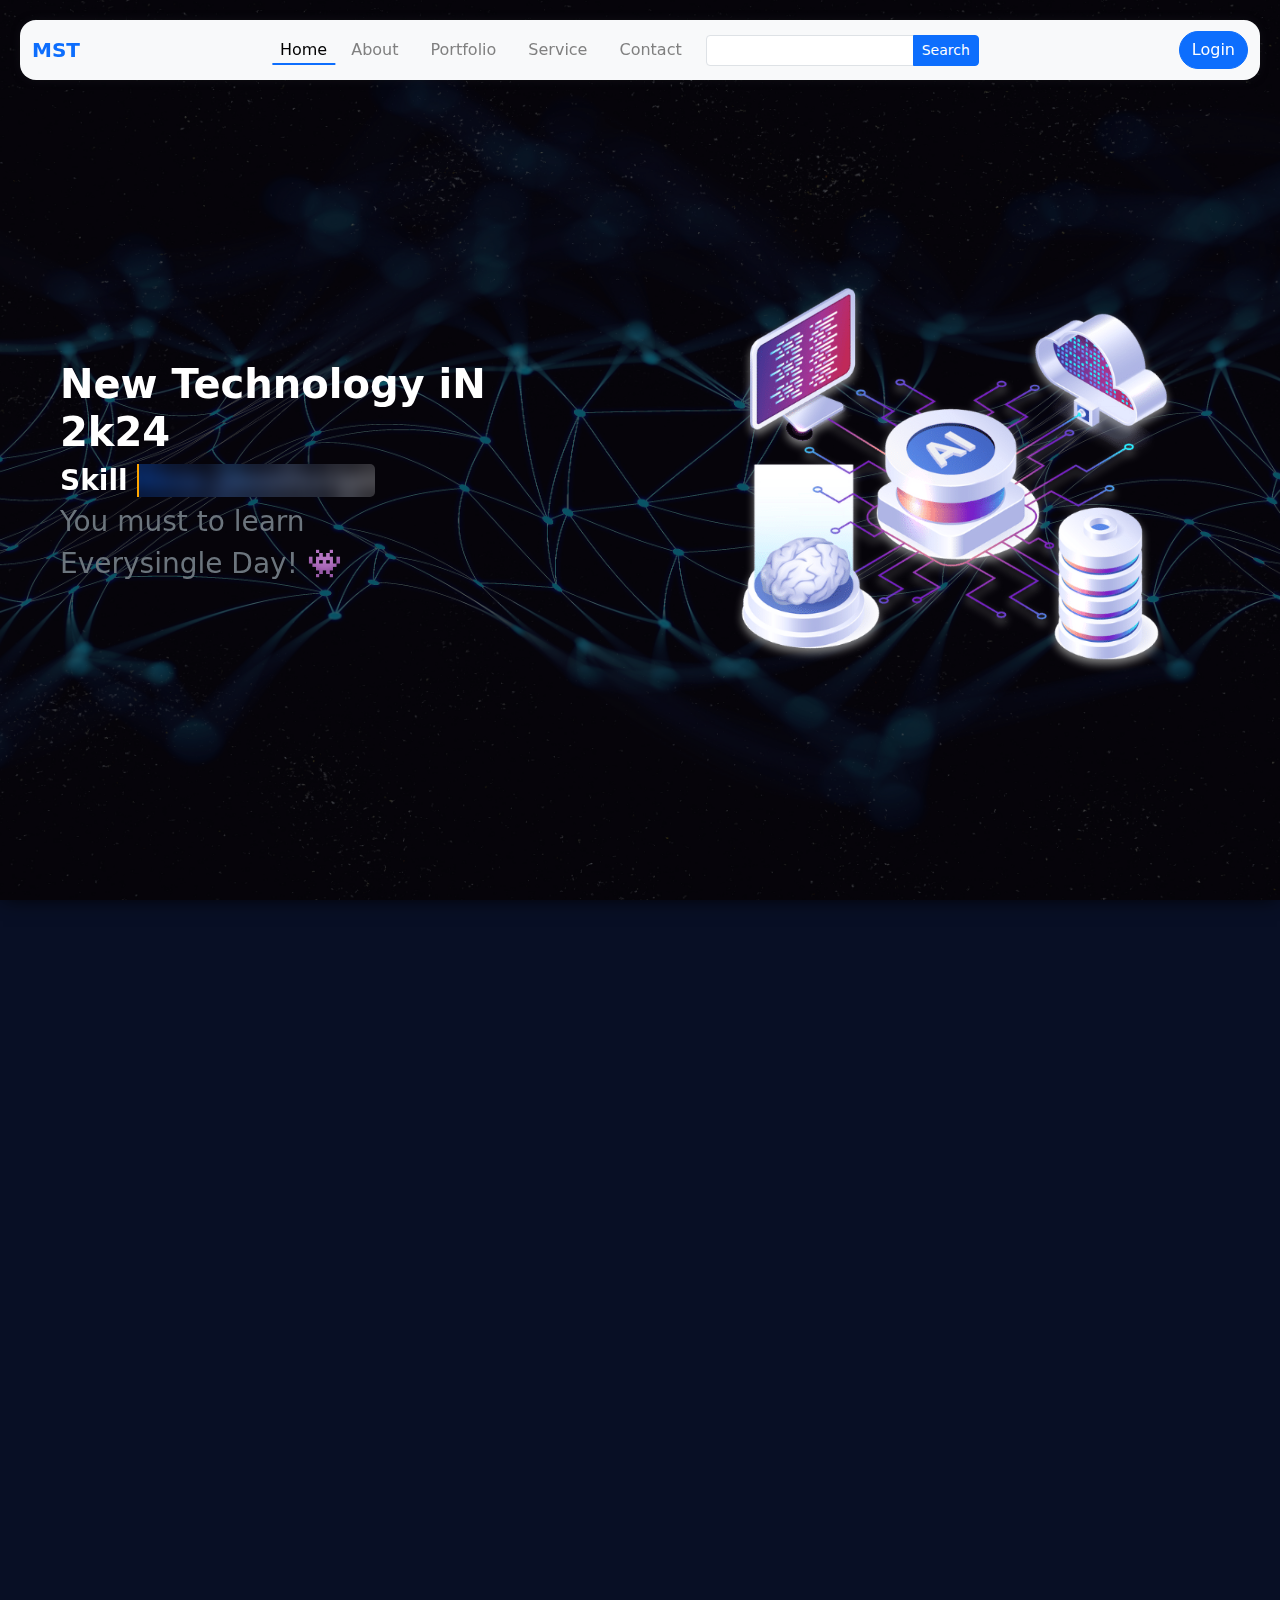
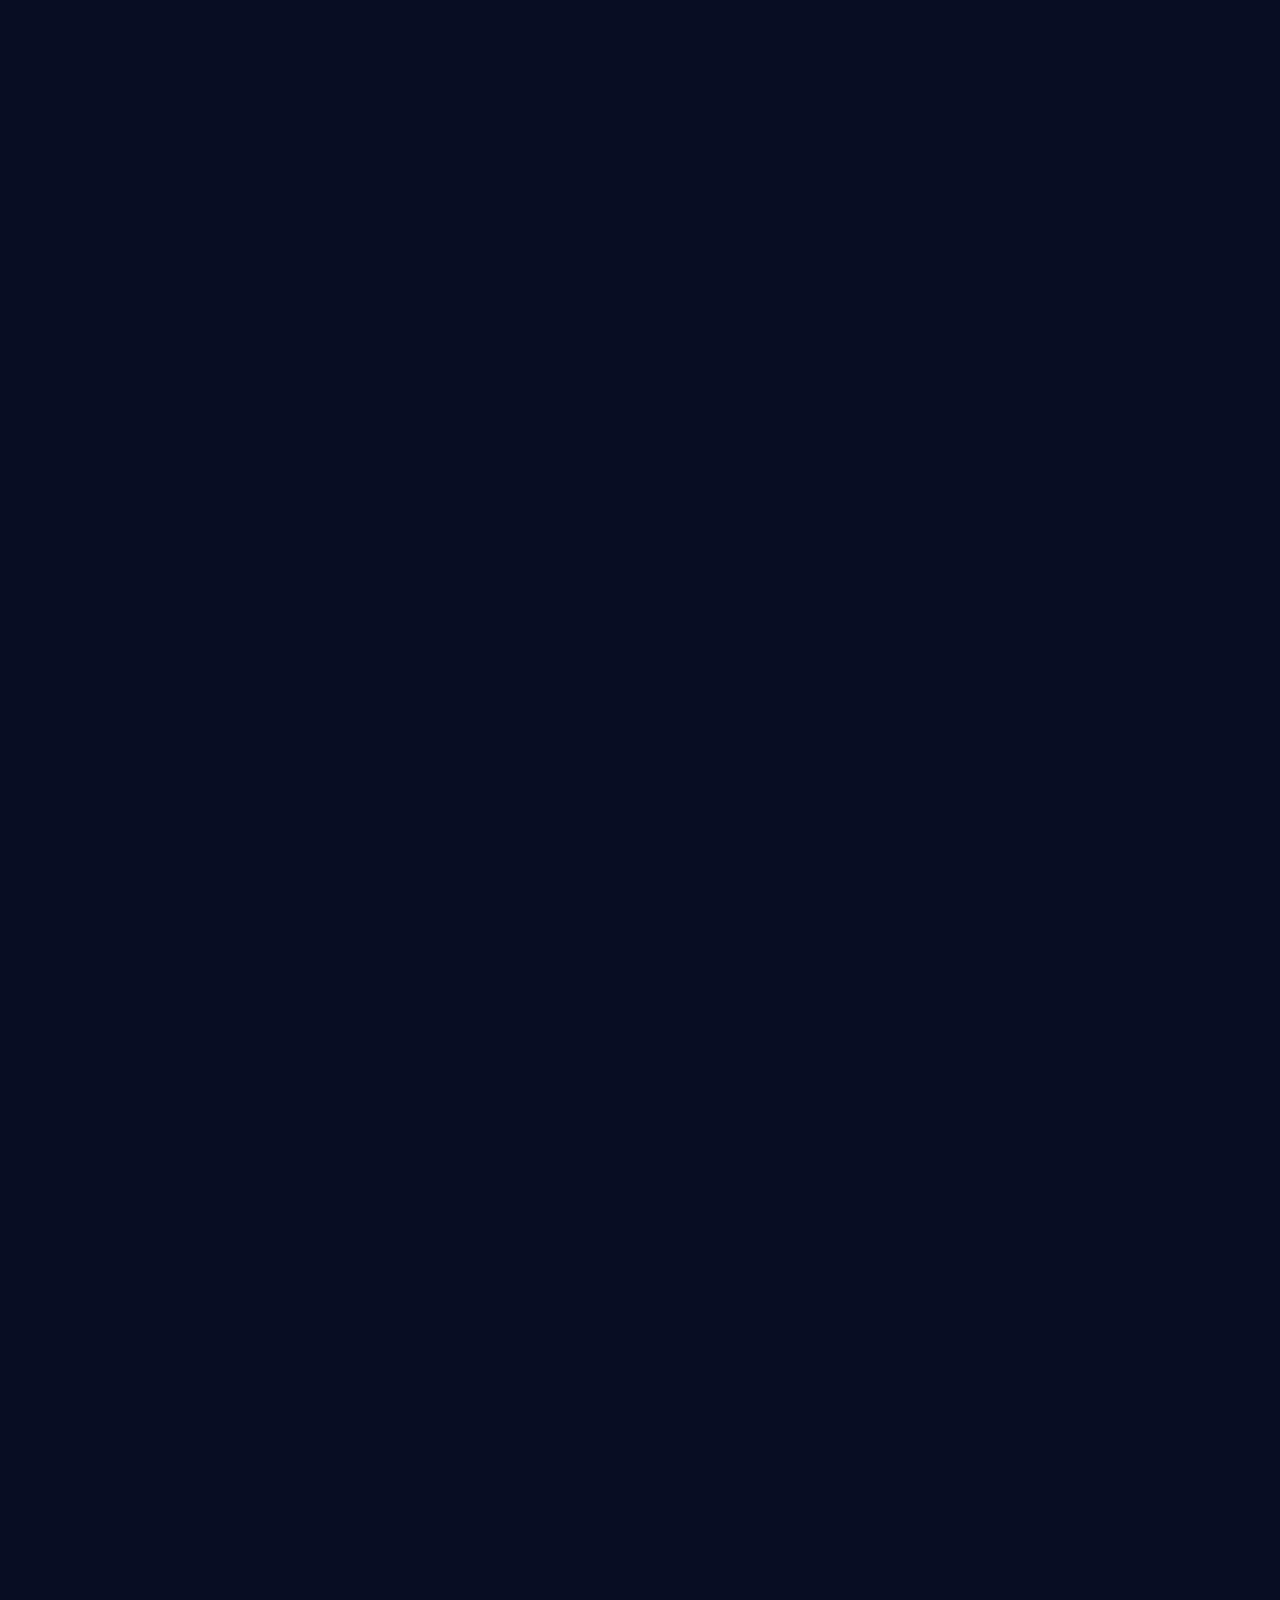
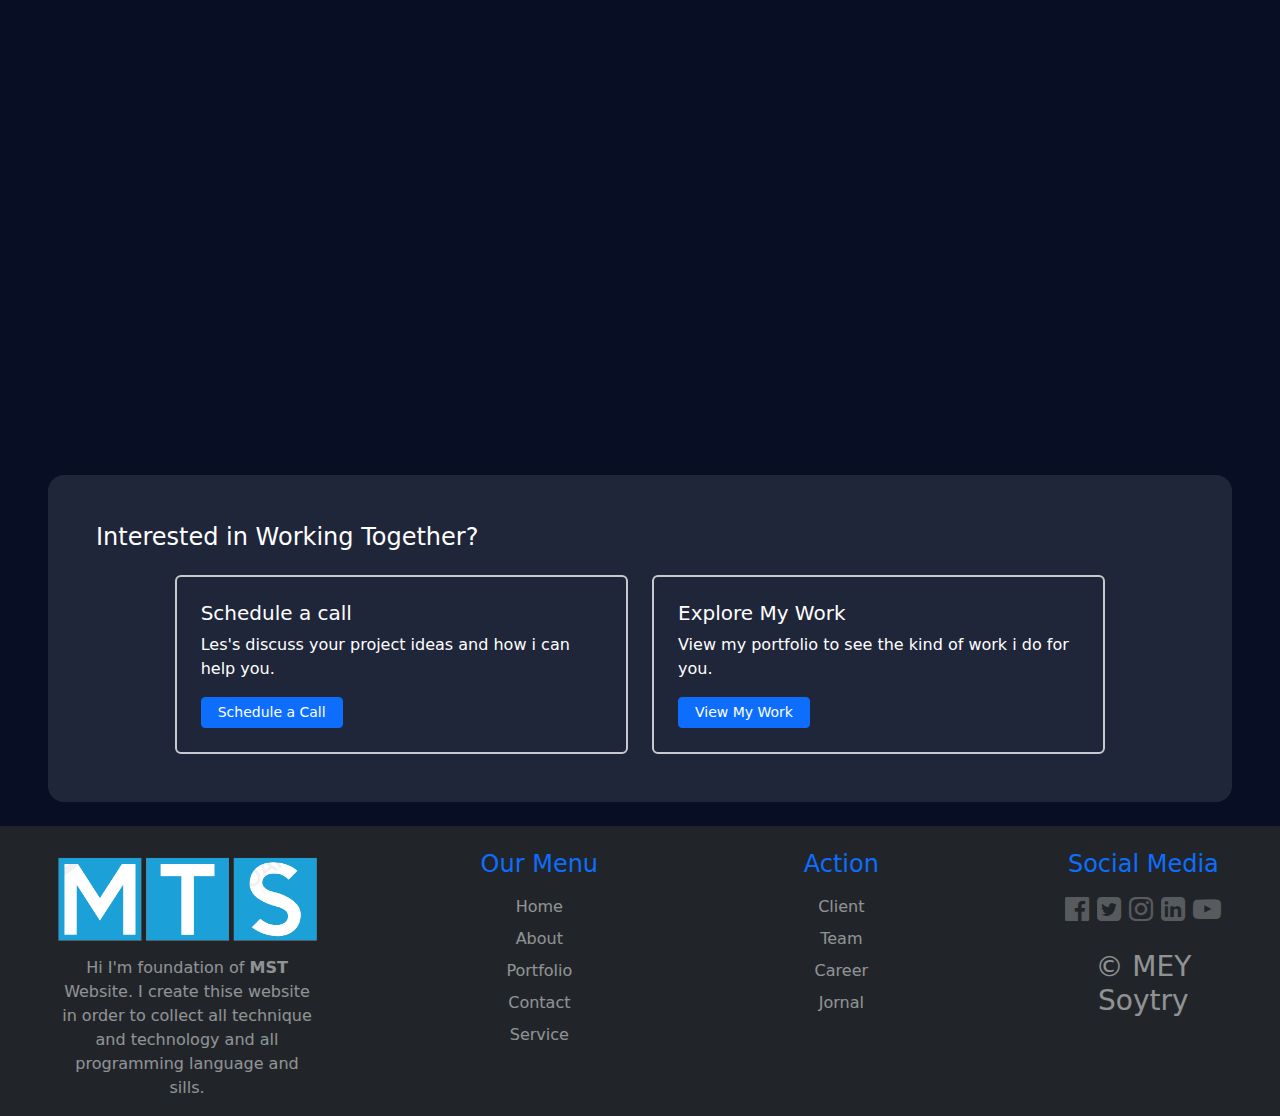
==== commit 5fbba000: "Update index.html" ====
--- a/index.html
+++ b/index.html
@@ -3,7 +3,7 @@
   <head>
     <meta charset="UTF-8" />
     <meta name="viewport" content="width=device-width, initial-scale=1.0" />
-    <title>Shop |Resposive</title>
+    <title>Bootstrap | Resposive</title>
     <link
       rel="stylesheet"
       href="https://cdn.jsdelivr.net/npm/bootstrap@5.3.3/dist/css/bootstrap.min.css"
@@ -983,9 +983,6 @@
     </section>
     <section
       class="last-section px-5"
-      data-aos="zoom-out-right"
-      data-aos-delay="300"
-      data-aos-duration="300"
     >
       <div class="container-fluid p-5 con-custom rounded-4 my-4">
         <h3 class="text-start fs-4 text-white mb-4">
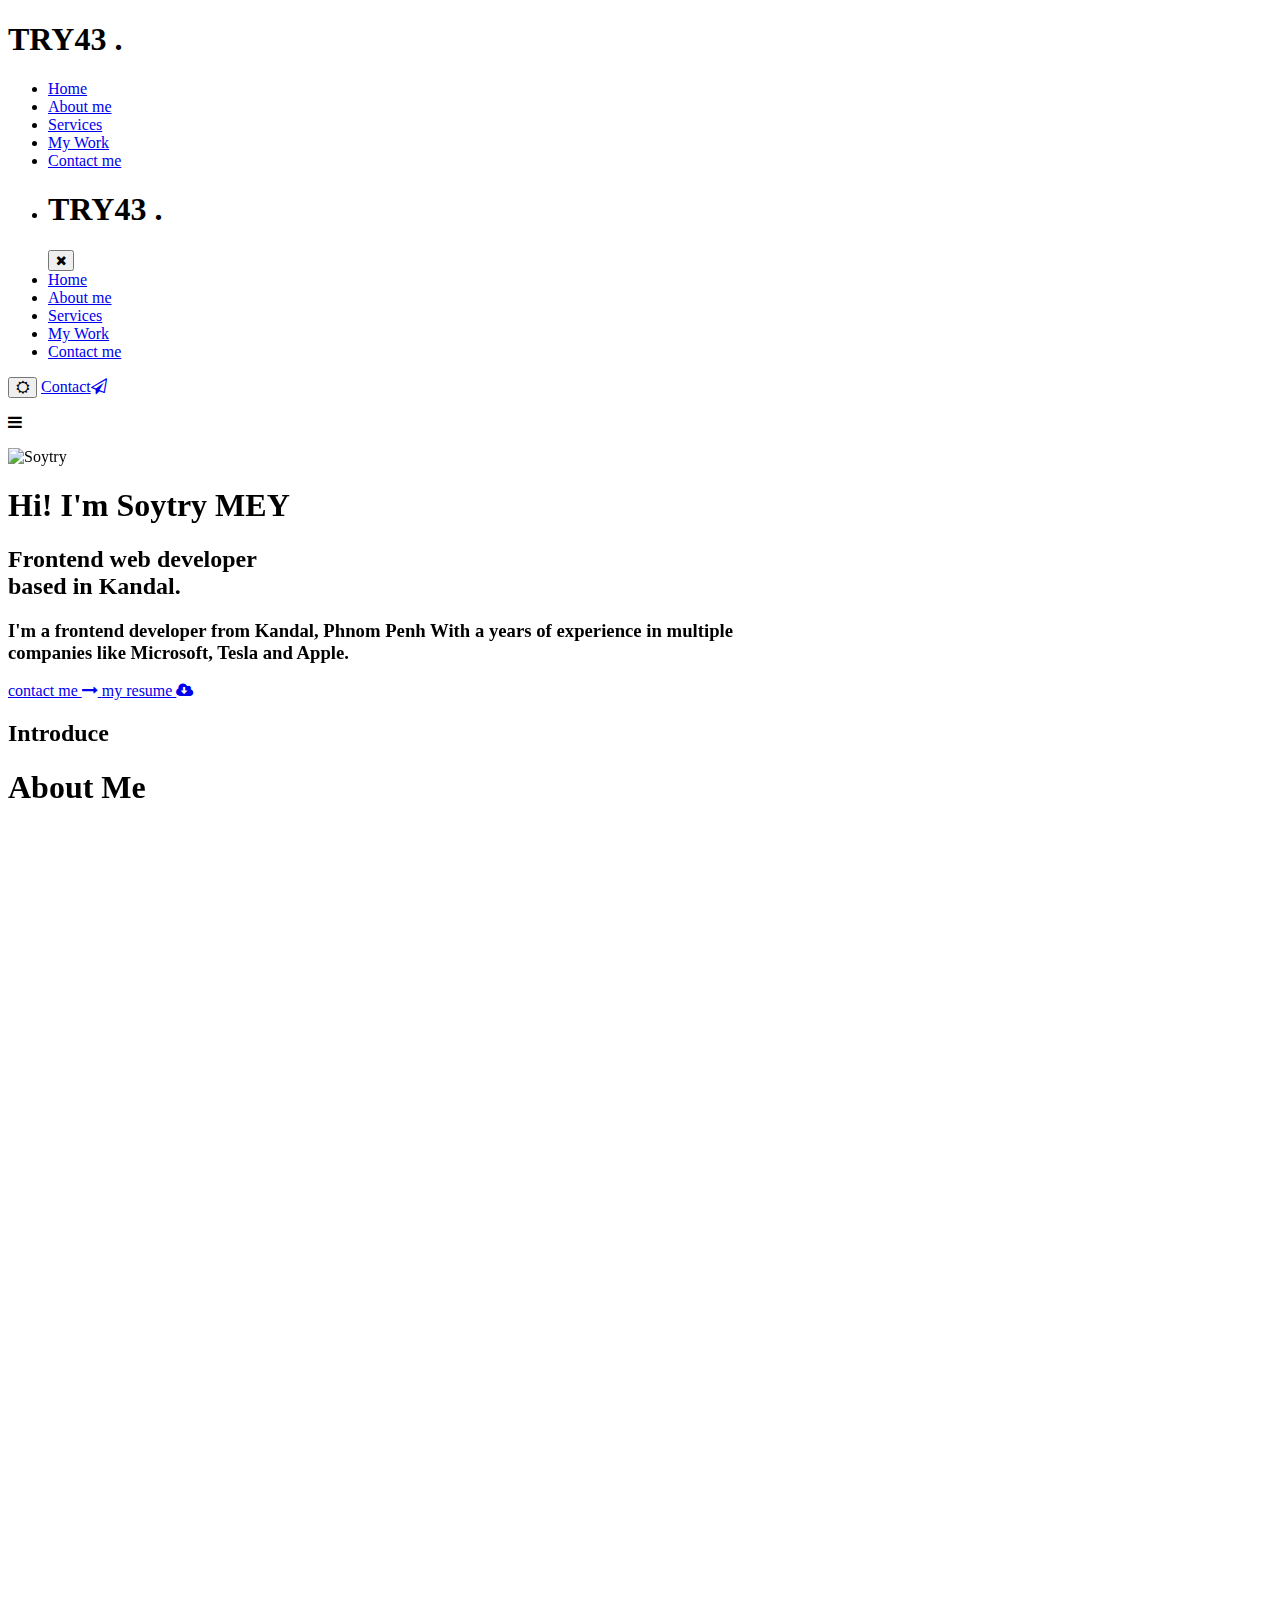
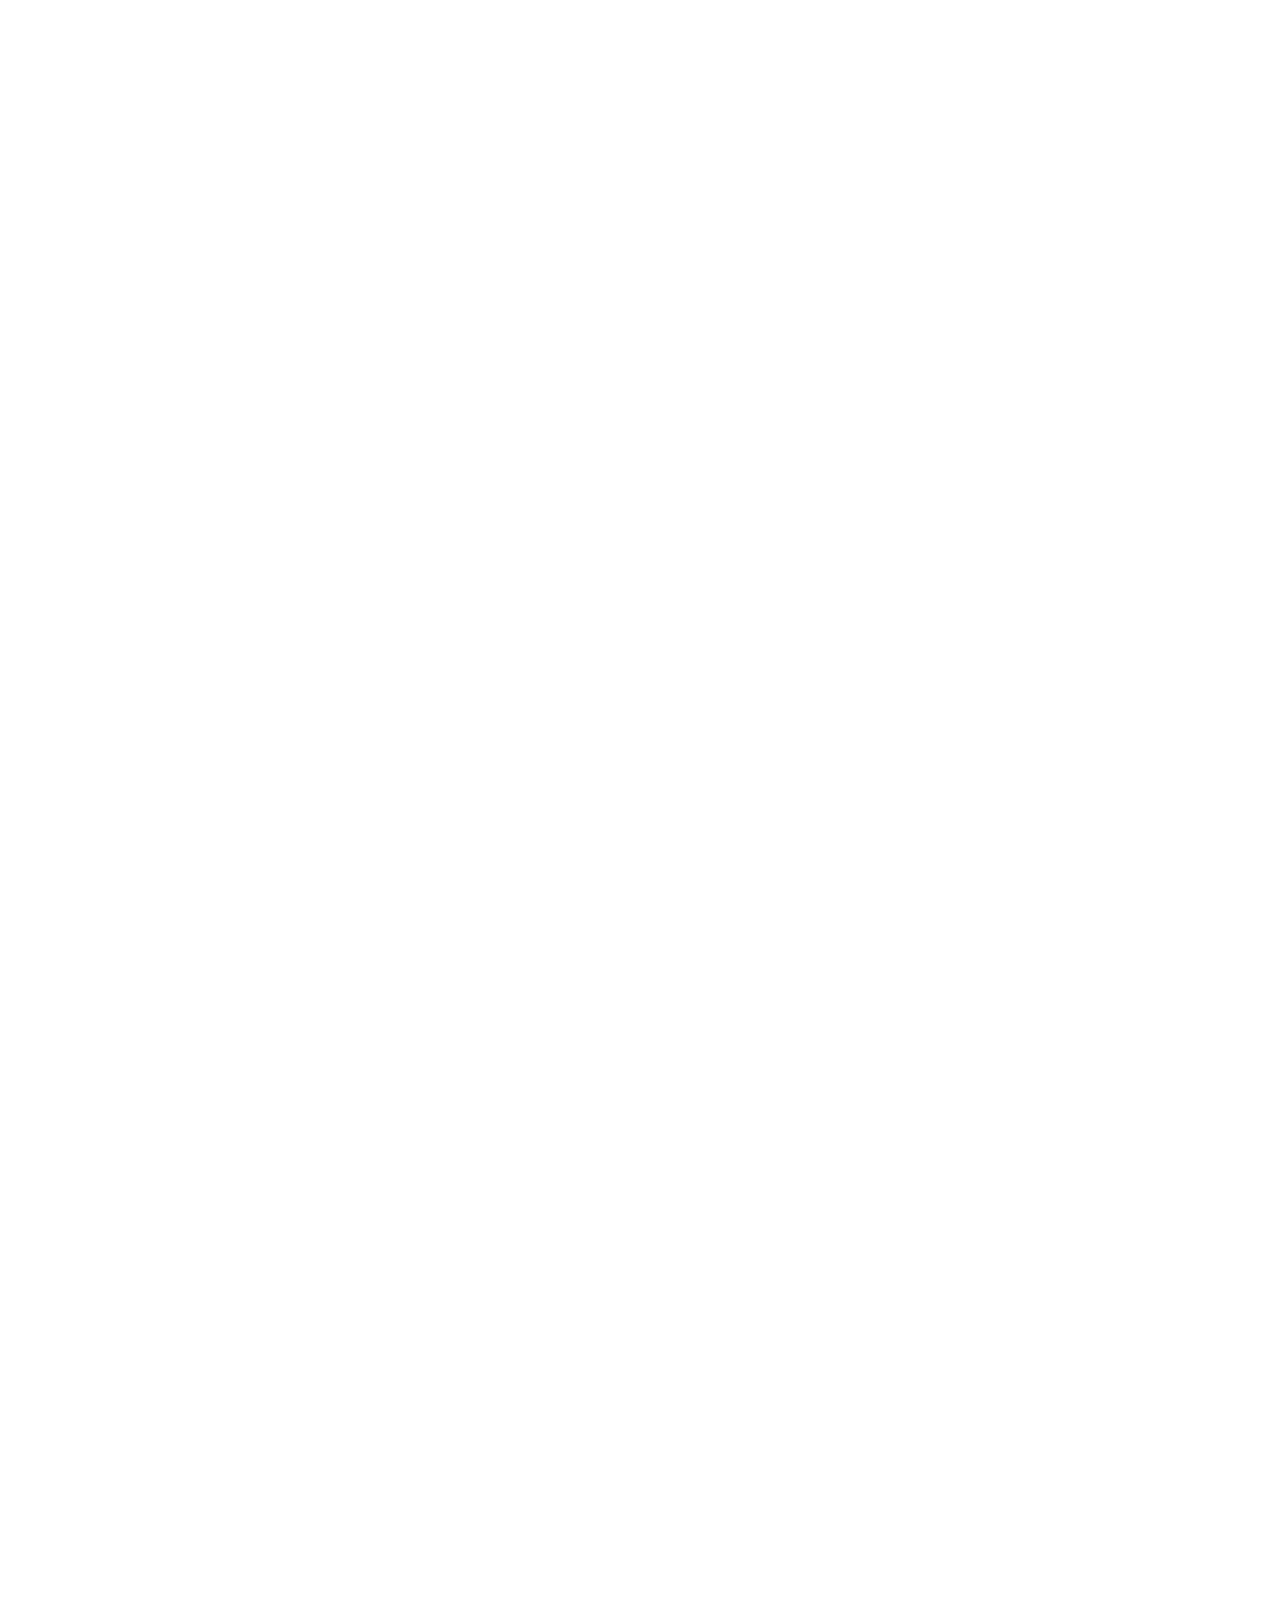
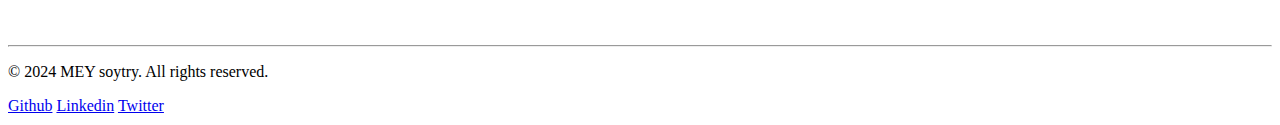
==== commit 58879ead: "Add files via upload" ====
--- a/index.html
+++ b/index.html
@@ -3,1112 +3,561 @@
   <head>
     <meta charset="UTF-8" />
     <meta name="viewport" content="width=device-width, initial-scale=1.0" />
-    <title>Bootstrap | Resposive</title>
-    <link
-      rel="stylesheet"
-      href="https://cdn.jsdelivr.net/npm/bootstrap@5.3.3/dist/css/bootstrap.min.css"
-    />
-    <link href="https://unpkg.com/aos@2.3.1/dist/aos.css" rel="stylesheet" />
-
-    <link rel="stylesheet" href="css/style.css" />
-    <link rel="stylesheet" href="css/footer.css" />
+    <title>Portfolio</title>
     <link
       rel="stylesheet"
       href="https://cdnjs.cloudflare.com/ajax/libs/font-awesome/4.7.0/css/font-awesome.min.css"
     />
-    <script
-      defer
-      src="	https://cdn.jsdelivr.net/npm/bootstrap@5.3.3/dist/js/bootstrap.bundle.min.js"
-    ></script>
+
+    <link rel="icon" type="image/x-icon" href="imgs/boy.png" />
+    <link href="https://unpkg.com/aos@2.3.1/dist/aos.css" rel="stylesheet" />
+    <link rel="stylesheet" href="nav.css" />
+    <link rel="stylesheet" href="main.css" />
   </head>
-  <body>
-    <nav class="navbar navbar-expand-lg bg-body-tertiary fixed-top">
-      <div class="container-fluid">
-        <a class="navbar-brand me-auto text-primary fw-bold" href="index.html"
-          >MST</a
-        >
-
+  <body class="bg-[#11001f] font-poppin overflow-x-hidden">
+    <nav
+      class="z-[999] flex fixed w-full justify-between items-center py-2 px-[10%] lg:border-b-[1px] md:border-b-[1px] border-gray-600 bg-[#11001f]"
+    >
+      <h1 class="font-bold text-white text-3xl">
+        TRY43
+        <span class="font-bold text-4xl ml-[-5px] text-purple-700">.</span>
+      </h1>
+      <ul
+        class="hidden py-4 px-6 lg:flex md:flex justify-center items-center gap-5"
+      >
+        <li>
+          <a href="#home" class="text-white text-sm relative nav-link activeee"
+            >Home</a
+          >
+        </li>
+        <li>
+          <a href="#about" class="text-white text-sm relative nav-link"
+            >About me</a
+          >
+        </li>
+        <li>
+          <a href="#sevices" class="text-white text-sm relative nav-link"
+            >Services</a
+          >
+        </li>
+        <li>
+          <a href="#word" class="text-white text-sm relative nav-link"
+            >My Work</a
+          >
+        </li>
+        <li>
+          <a href="#contact" class="text-white text-sm relative nav-link"
+            >Contact me</a
+          >
+        </li>
+      </ul>
+      <ul
+        id="side"
+        class="lg:hidden md:hidden z-50 bg-[#2a004aa6] flex-col items-start absolute transition:ease-out duration-300 top-[-20px] mt-5 w-1/2 h-screen sidebar"
+      >
+        <li
+          class="w-full bg-purple-500 px-4 py-2 flex justify-between items-start"
+        >
+          <h1 class="font-bold text-white text-3xl">
+            TRY43
+            <span class="font-bold text-4xl ml-[-5px] text-purple-700">.</span>
+          </h1>
+          <button id="btn-hide" class="text-white text-2xl">
+            <i class="fa fa-times" aria-hidden="true"></i>
+          </button>
+        </li>
+        <li
+          class="w-full bg-purple-500 hover:bg-purple-700 px-4 py-2 transition:ease-out duration-300"
+        >
+          <a href="#home" class="text-white text-sm">Home</a>
+        </li>
+        <li
+          class="w-full bg-purple-500 hover:bg-purple-700 px-4 py-2 transition:ease-out duration-300"
+        >
+          <a href="#about" class="text-white text-sm">About me</a>
+        </li>
+        <li
+          class="w-full bg-purple-500 hover:bg-purple-700 px-4 py-2 transition:ease-out duration-300"
+        >
+          <a href="#sevices" class="text-white text-sm">Services</a>
+        </li>
+        <li
+          class="w-full bg-purple-500 hover:bg-purple-700 px-4 py-2 transition:ease-out duration-300"
+        >
+          <a href="#word" class="text-white text-sm">My Work</a>
+        </li>
+        <li
+          class="w-full bg-purple-500 hover:bg-purple-700 px-4 py-2 transition:ease-out duration-300"
+        >
+          <a href="#contact" class="text-white text-sm">Contact me</a>
+        </li>
+      </ul>
+      <div class="flex justify-center items-center gap-5">
+        <button class="text-white text-3xl">
+          <i class="fa fa-sun-o" aria-hidden="true"></i>
+        </button>
+        <a
+          href="#contact"
+          class="hidden group lg:block text-white text-sm cursor-pointer py-2 px-3 bg-[#290039] rounded-xl hover:rounded-sm hover:bg-gradient-to-r from-purple-700 to-pink-800 transition-all ease-out duration-500"
+        >
+          Contact<i
+            class="fa fa-paper-plane-o ml-3 text-xl"
+            aria-hidden="true"
+          ></i>
+        </a>
+        <p id="btn-show" class="lg:hidden md:hidden text-white text-3xl">
+          <i class="fa fa-bars" aria-hidden="true"></i>
+        </p>
+      </div>
+    </nav>
+    <section id="home"></section>
+    <section class="hero flex justify-center items-center pt-[8rem]">
+      <section class="px-[10%] flex flex-col text-center items-center mt-5">
+        <div class="size-32 overflow-hidden rounded-full" data-aos="fade-up">
+          <img src="imgs/tanjiro.jpg" alt="Soytry" />
+        </div>
+        <h1 class="text-white text-xl mt-4" data-aos="fade-up">
+          Hi! I'm Soytry MEY
+        </h1>
+        <h2 class="mt-4 text-3xl text-white leading-10" data-aos="fade-right">
+          Frontend web developer <br />
+          based in Kandal.
+        </h2>
+        <h3 class="text-white text-sm leading-8 mt-3" data-aos="fade-left">
+          I'm a frontend developer from Kandal, Phnom Penh With a years of
+          experience in multiple <br />
+          companies like Microsoft, Tesla and Apple.
+        </h3>
         <div
-          class="offcanvas offcanvas-end bg-custom"
-          tabindex="-1"
-          id="offcanvasNavbar"
-          aria-labelledby="offcanvasNavbarLabel"
-        >
-          <div class="offcanvas-header">
-            <h5 class="offcanvas-title" id="offcanvasNavbarLabel">MST</h5>
-            <button
-              type="button"
-              class="btn-close"
-              data-bs-dismiss="offcanvas"
-              aria-label="Close"
-            ></button>
+          class="flex flex-col lg:flex-row md:flex-row sm:flex-row justify-center items-center gap-4 mt-4"
+        >
+          <a
+            href="#"
+            data-aos="fade-left"
+            class="rounded-3xl bg-gradient-to-r from-purple-600 via-pink-600 to-orange-600 px-4 py-3 flex justify-center items-center text-sm text-white"
+          >
+            contact me
+            <span
+              ><i class="fa fa-long-arrow-right ml-4" aria-hidden="true"></i
+            ></span>
+          </a>
+          <a
+            href="#"
+            data-aos="fade-right"
+            class="rounded-3xl bg-white px-4 py-3 flex justify-center items-center text-black text-sm"
+          >
+            my resume
+            <span
+              ><i class="fa fa-cloud-download ml-4" aria-hidden="true"></i
+            ></span>
+          </a>
+        </div>
+      </section>
+    </section>
+    <section id="about" class="flex justify-center items-center pt-5">
+      <div class="px-[10%] text-center mt-20">
+        <h2 class="text-sm text-gray-300" data-aos="fade-up">Introduce</h2>
+        <h1 class="text-4xl text-gray-200" data-aos="fade-up">About Me</h1>
+        <div class="flex flex-col gap-20 w-full lg:flex-row mt-5 -z-10">
+          <div
+            class="max-w-max mx-auto relative z-[-1]"
+            data-aos="fade-up-left"
+          >
+            <img
+              src="imgs/tanjiro.jpg"
+              alt=""
+              class="max-w-none w-64 sm:w-80 rounded-3xl"
+            />
           </div>
-          <div class="offcanvas-body">
+          <div class="flex-1">
+            <h3
+              class="text-sm leading-7 text-start mb-5 text-white"
+              data-aos="fade-right"
+            >
+              I am an experienced Frontend Developer with over a decade of
+              professional expertise in the field. Throughout my career, I have
+              had the privilege of collaborating with prestigious organizations,
+              contributing.
+            </h3>
             <ul
-              class="navbar-nav justify-content-center align-items-lg-center flex-grow-1 pe-3"
-            >
-              <li class="nav-item">
-                <a class="nav-link active" aria-current="page" href="index.html"
-                  >Home</a
-                >
+              class="grid grid-cols-1 lg:grid-cols-3 md:grid-cols-3 sm:grid-cols-2 z-10 gap-6 max-w-3xl"
+            >
+              <li
+                class="border-[1px] group hover:translate-y-[-10px] hover:bg-white transition-all ease-out duration-300 px-5 rounded-md"
+                data-aos="zoom-in"
+              >
+                <p
+                  class="my-4 text-start text-3xl group-hover:text-black text-white"
+                >
+                  <i class="fa fa-graduation-cap" aria-hidden="true"></i>
+                </p>
+                <h1
+                  class="text-md font-bold group-hover:text-black text-white mb-4 text-start"
+                >
+                  Education
+                </h1>
+                <p
+                  class="text-sm group-hover:text-black text-gray-400 text-start mb-4"
+                >
+                  B.Degree Infomation Technology.
+                </p>
               </li>
-              <li class="nav-item">
-                <a class="nav-link mx-lg-2" href="about.html">About</a>
+              <li
+                class="border-[1px] group hover:translate-y-[-10px] hover:bg-white transition-all ease-out duration-300 px-5 rounded-md"
+                data-aos="zoom-in"
+              >
+                <p
+                  class="my-4 text-start text-3xl group-hover:text-black text-white"
+                >
+                  <i class="fa fa-briefcase" aria-hidden="true"></i>
+                </p>
+                <h1
+                  class="text-md font-bold group-hover:text-black text-white mb-4 text-start"
+                >
+                  Projects
+                </h1>
+                <p
+                  class="text-sm group-hover:text-black text-gray-400 text-start mb-4"
+                >
+                  Built more than 2
+                </p>
               </li>
-              <li class="nav-item">
-                <a class="nav-link mx-lg-2" href="portfolio.html">Portfolio</a>
+              <li
+                class="border-[1px] group hover:translate-y-[-10px] hover:bg-white transition-all ease-out duration-300 px-5 rounded-md"
+                data-aos="zoom-in"
+              >
+                <p
+                  class="my-4 text-start text-3xl group-hover:text-black text-white"
+                >
+                  <i class="fa fa-code" aria-hidden="true"></i>
+                </p>
+                <h1
+                  class="text-md font-bold group-hover:text-black text-white mb-4 text-start"
+                >
+                  Langauges
+                </h1>
+                <p
+                  class="text-sm group-hover:text-black text-gray-400 text-start mb-4"
+                >
+                  HTML, CSS, JavaScript, Vue js.
+                </p>
               </li>
-              <li class="nav-item">
-                <a class="nav-link mx-lg-2" href="service.html">Service</a>
+            </ul>
+            <h1
+              class="text-md text-gray-400 text-start mt-5"
+              data-aos="fade-left"
+            >
+              Tools i use
+            </h1>
+            <ul class="flex flex-row gap-5 mt-6">
+              <li
+                data-aos="zoom-in-up"
+                class="p-3 border-[1px] border-white rounded-md flex justify-center items-center h-[70px] w-[70px] hover:translate-y-[-10px] transition-all ease-out duration-300"
+              >
+                <img src="imgs/vscode.png" alt="" class="w-full" />
               </li>
-              <li class="nav-item">
-                <a class="nav-link mx-lg-2" href="contact.html">Contact</a>
-              </li>
-              <li class="nav-item">
-                <div class="input-group mx-lg-2 rounded-5">
-                  <input class="form-control form-control-sm" type="text" />
-                  <button class="btn btn-primary btn-sm">Search</button>
-                </div>
+              <li
+                data-aos="zoom-in-up"
+                class="p-3 border-[1px] border-white rounded-md flex justify-center items-center h-[70px] w-[70px] hover:translate-y-[-10px] transition-all ease-out duration-300"
+              >
+                <img src="imgs/git.png" alt="" class="w-full" />
               </li>
             </ul>
           </div>
         </div>
-        <a href="#" class="btn btn-primary rounded-5">Login</a>
-        <button
-          class="navbar-toggler pe-0"
-          type="button"
-          data-bs-toggle="offcanvas"
-          data-bs-target="#offcanvasNavbar"
-          aria-controls="offcanvasNavbar"
-          aria-label="Toggle navigation"
-        >
-          <span class="navbar-toggler-icon"></span>
-        </button>
-      </div>
-    </nav>
-
-    <section
-      class="hero-section"
-      data-aos="fade-down"
-      data-aos-delay="300"
-      data-aos-duration="300"
-    >
-      <div
-        class="container-fluid container-custom d-flex align-items-center justify-content-center text-white flex-column"
-      >
-        <div class="row w-100 mt-5">
-          <div
-            class="col-lg-6 col-md-6 col-sm-6 me-lg-auto d-flex flex-column align-items-lg-start align-items-md-start align-items-sm-start justify-content-center px-lg-5"
-          >
-            <h4 class="fw-bold fs-1 h4-custom">New Technology iN 2k24</h4>
-            <h5 class="fw-bold fs-3 h5-custom">
-              Skill
-              <strong class="text-custom"> JavaScript</strong>
-            </h5>
-            <h5 class="text-secondary fs-3 h5-custom">You must to learn</h5>
-            <h5 class="text-secondary fs-3 h5-custom">Everysingle Day! 👾</h5>
-            <!-- <div class="typewriter">
-              <h1 class="text-center fs-6">បច្ចេកវិទ្យាទំនើប​​ ​២០២៤</h1>
-            </div> -->
-          </div>
-          <div
-            class="col-lg-6 col-md-6 col-sm-6 me-lg-auto d-flex align-items-center justify-content-center"
-          >
-            <img
-              class="img-fluid img-custom w-75"
-              src="css/img/ai.png"
-              alt="AI"
-            />
-          </div>
-        </div>
       </div>
     </section>
-    <article data-aos="fade-right" data-aos-delay="300" data-aos-duration="300">
-      <p class="text-center fs-4 text-white">About Web development</p>
-      <h5 class="text-center text-secondary">
-        I create user-friendly and beautiful websites and applications.
-      </h5>
-      <div class="container-fluid my-5 px-5">
-        <div class="row g-0 justify-content-center align-items-center gap-5">
-          <div class="card card-about col-lg-3 col-md-4">
-            <img src="css/img/interface.jpg" class="card-img-top" alt="" />
-            <div class="card-body">
-              <h4 class="card-title fs-5">Front-end Development</h4>
-              <p class="card-text fs-6">
-                The front-end is the user-facing Website involving HTML, CSS,
-                and JavaScript to create interactive, responsive interfaces.
+    <section id="sevices" class="flex justify-center py-20 px-[10%]">
+      <div>
+        <h3 class="text-center text-sm text-gray-300 my-2" data-aos="fade-up">
+          What I offer
+        </h3>
+        <h1 class="text-center text-4xl text-gray-300 mb-3" data-aos="fade-up">
+          My services
+        </h1>
+        <p
+          class="text-center lg:w-3/4 md:w-3/4 sm:w-10/12 w-full text-gray-400 m-auto leading-7"
+          data-aos="zoom-in-up"
+        >
+          I am forntend developer from Kandal, CAMBODIA with 1 years of
+          experience in multiple companies like Microsoft, Tesla and Apple.
+        </p>
+        <ul
+          class="grid grid-cols-1 lg:grid-cols-4 md:grid-cols-3 sm:grid-cols-2 gap-6 mt-7"
+        >
+          <li
+            data-aos="zoom-in"
+            class="border-[1px] border-white px-5 py-6 text-white rounded-lg hover:bg-fuchsia-950 transition-colors duration-300 ease-out hover:border-transparent"
+          >
+            <img src="imgs/web-icon.png" alt="" class="w-11" />
+            <h2 class="font-medium text-md my-4">Web design</h2>
+            <p class="text-sm text-gray-300 text-start mb-4 leading-6">
+              Web development is the process of building, programming...
+            </p>
+            <button
+              class="px-3 py-2 text-sm border-[1px] border-white rounded-lg flex justify-center items-center hover:border-transparent hover:bg-gradient-to-r from-pink-600 to-pink-500 transition-colors ease-out duration-300"
+            >
+              Read more
+              <i
+                class="fa fa-long-arrow-right ml-2 text-lg"
+                aria-hidden="true"
+              ></i>
+            </button>
+          </li>
+          <li
+            data-aos="zoom-in"
+            class="border-[1px] border-white px-5 py-6 text-white rounded-lg hover:bg-fuchsia-950 transition-colors duration-300 ease-out hover:border-transparent"
+          >
+            <img src="imgs/mobile-icon.png" alt="" class="w-11" />
+            <h2 class="font-medium text-md my-4">Mobile app</h2>
+            <p class="text-sm text-gray-300 text-start mb-4 leading-6">
+              Web development is the process of building, programming...
+            </p>
+            <button
+              class="px-3 py-2 text-sm border-[1px] border-white rounded-lg flex justify-center items-center hover:border-transparent hover:bg-gradient-to-r from-pink-600 to-pink-500 transition-colors ease-out duration-300"
+            >
+              Read more
+              <i
+                class="fa fa-long-arrow-right ml-2 text-lg"
+                aria-hidden="true"
+              ></i>
+            </button>
+          </li>
+          <li
+            data-aos="zoom-in"
+            class="border-[1px] border-white px-5 py-6 text-white rounded-lg hover:bg-fuchsia-950 transition-colors duration-300 ease-out hover:border-transparent"
+          >
+            <img src="imgs/ui-icon.png" alt="" class="w-11" />
+            <h2 class="font-medium text-md my-4">UI/UX design</h2>
+            <p class="text-sm text-gray-300 text-start mb-4 leading-6">
+              Web development is the process of building, programming...
+            </p>
+            <button
+              class="px-3 py-2 text-sm border-[1px] border-white rounded-lg flex justify-center items-center hover:border-transparent hover:bg-gradient-to-r from-pink-600 to-pink-500 transition-colors ease-out duration-300"
+            >
+              Read more
+              <i
+                class="fa fa-long-arrow-right ml-2 text-lg"
+                aria-hidden="true"
+              ></i>
+            </button>
+          </li>
+          <li
+            data-aos="zoom-in"
+            class="border-[1px] border-white px-5 py-6 text-white rounded-lg hover:bg-fuchsia-950 transition-colors duration-300 ease-out hover:border-transparent"
+          >
+            <img src="imgs/graphics-icon.png" alt="" class="w-11" />
+            <h2 class="font-medium text-md my-4">Graphics design</h2>
+            <p class="text-sm text-gray-300 text-start mb-4 leading-6">
+              Web development is the process of building, programming...
+            </p>
+            <button
+              class="px-3 py-2 text-sm border-[1px] border-white rounded-lg flex justify-center items-center hover:border-transparent hover:bg-gradient-to-r from-pink-600 to-pink-500 transition-colors ease-out duration-300"
+            >
+              Read more
+              <i
+                class="fa fa-long-arrow-right ml-2 text-lg"
+                aria-hidden="true"
+              ></i>
+            </button>
+          </li>
+        </ul>
+      </div>
+    </section>
+    <section id="word" class="flex justify-center py-20 px-[10%]">
+      <div>
+        <h3 class="text-center text-sm text-gray-300 my-2" data-aos="fade-up">
+          My Portfolio
+        </h3>
+        <h1 class="text-center text-4xl text-gray-300 mb-3" data-aos="fade-up">
+          My last work
+        </h1>
+        <p
+          class="text-center lg:w-3/4 md:w-3/4 sm:w-10/12 w-full text-gray-400 m-auto leading-7"
+          data-aos="zoom-in-up"
+        >
+          Welcome to my web development portfolio! Explore a collection of
+          projects showcasing my expertise in front-end development.
+        </p>
+        <ul
+          class="z-[-1] grid grid-cols-1 lg:grid-cols-4 md:grid-cols-3 sm:grid-cols-2 gap-6 mt-6"
+        >
+          <il
+            data-aos="fade-left"
+            class="aspect-square group cursor-pointer relative rounded-md bg-[url('imgs/work-1.png')] bg-cover bg-center bg-no-repeat"
+          >
+            <div
+              class="absolute w-10/12 p-4 flex flex-row items-center justify-between bg-white bottom-4 left-1/2 -translate-x-1/2 rounded-md group-hover:bottom-8 transition-all ease-out duration-700:"
+            >
+              <div>
+                <h1 class="text-black text-sm font-bold">Frontent Projects</h1>
+                <p class="text-sm text-gray-700">Web design</p>
+              </div>
+              <p
+                class="text-4xl group-hover:text-amber-400 transition ease-out duration-500"
+              >
+                <i class="fa fa-rocket" aria-hidden="true"></i>
               </p>
             </div>
-            <span class="span-card">
-              <button class="btn btn-primary">Find More...</button>
-            </span>
-          </div>
-          <div class="card card-about col-lg-3 col-md-4">
-            <img src="css/img/back1.jpg" class="card-img-top" alt="" />
-            <div class="card-body">
-              <h4 class="card-title fs-5">Back-end Development</h4>
-              <p class="card-text fs-6">
-                The back-end is the server-side part of an application, managing
-                databases, server logic, and APIs. It ensures data processing,
-                storage.
-              </p>
-            </div>
-            <span class="span-card">
-              <button class="btn btn-primary">Find More...</button>
-            </span>
-          </div>
-          <div class="card card-about col-lg-3 col-md-4">
-            <img
-              src="css/img/full-stack-development-2.jpg"
-              class="card-img-top"
-              alt=""
-            />
-
-            <div class="card-body">
-              <h4 class="card-title fs-5">Full-Stack Integration</h4>
-              <p class="card-text fs-6">
-                A full-stack developer handles both front-end and back-end
-                development, managing user interfaces, databases, and APIs.
-              </p>
-            </div>
-            <span class="span-card">
-              <button class="btn btn-primary">Find More...</button>
-            </span>
-          </div>
-        </div>
-      </div>
-    </article>
-    <section
-      class="three-sectcion my-5"
-      data-aos="zoom-in-right"
-      data-aos-delay="300"
-      data-aos-duration="300"
-    >
-      <div class="container-fluid px-5 my-4">
-        <h1 class="text-center text-primary fs-2 my-4">
-          Become to Web developer fullstack
-        </h1>
-        <div class="row g-5 justify-content-center">
-          <div class="col-12 col-lg-6 col-md-6 col-sm-6">
-            <img
-              src="css/img/ai-p.png"
-              alt="ai"
-              class="img-fluid img-custom-section3"
-            />
-          </div>
-          <div class="col-12 col-lg-6 col-md-6 col-sm-6">
-            <div class="accordion" id="accordionExample">
-              <div class="accordion-item" data-id="1">
-                <h2 class="accordion-header accordion-custom">
-                  <button
-                    class="accordion-button"
-                    type="button"
-                    data-bs-toggle="collapse"
-                    data-bs-target="#collapseOne"
-                    aria-expanded="true"
-                    aria-controls="collapseOne"
-                  >
-                    Talking with AI
-                  </button>
-                </h2>
-                <div
-                  id="collapseOne"
-                  class="accordion-collapse collapse show"
-                  data-bs-parent="#accordionExample"
-                >
-                  <div class="accordion-body">
-                    <div class="row g-4 justify-content-center">
-                      <div class="col-lg-6">
-                        <img
-                          src="css/img/chart-gpt.jpg"
-                          alt="Chat-gpt"
-                          class="img-fluid"
-                        />
-                      </div>
-                      <div class="col-lg-6">
-                        <strong>ChatGPT</strong> is an AI model by OpenAI that
-                        generates human-like text for various conversational
-                        tasks.<a
-                          href="#"
-                          class="btn btn-sm btn-outline-primary m-1"
-                          >Read more</a
-                        >
-                      </div>
-                    </div>
-                    <div class="row g-4 justify-content-center mt-2">
-                      <div class="col-lg-6">
-                        <img
-                          src="css/img/gemini.jpg"
-                          alt="gemini"
-                          class="img-fluid"
-                        />
-                      </div>
-                      <div class="col-lg-6">
-                        <strong>Gemini</strong> Witty twins, curious minds,
-                        crave knowledge, love to chat.<a
-                          href="#"
-                          class="btn btn-sm btn-outline-primary m-1"
-                          >Read more</a
-                        >
-                      </div>
-                    </div>
-                    <div class="row g-4 justify-content-center mt-2">
-                      <div class="col-lg-6">
-                        <img
-                          src="css/img/copilot.webp"
-                          alt="copilot"
-                          class="img-fluid"
-                        />
-                      </div>
-                      <div class="col-lg-6">
-                        <strong>Copilot</strong> is an AI assistant or secondary
-                        pilot, aiding in tasks, code completion, and flight
-                        management.<a
-                          href="#"
-                          class="btn btn-sm btn-outline-primary m-1"
-                          >Read more</a
-                        >
-                      </div>
-                    </div>
-                  </div>
-                </div>
+          </il>
+          <il
+            data-aos="fade-up"
+            class="aspect-square group cursor-pointer relative rounded-md bg-[url('imgs/work-2.png')] bg-cover bg-center bg-no-repeat"
+          >
+            <div
+              class="absolute w-10/12 p-4 flex flex-row items-center justify-between bg-white bottom-4 left-1/2 -translate-x-1/2 rounded-md group-hover:bottom-8 transition-all ease-out duration-700:"
+            >
+              <div>
+                <h1 class="text-black text-sm font-bold">Geo based app</h1>
+                <p class="text-sm text-gray-700">Mobile app</p>
               </div>
-              <div class="accordion-item" data-id="2">
-                <h2 class="accordion-header accordion-custom">
-                  <button
-                    class="accordion-button collapsed"
-                    type="button"
-                    data-bs-toggle="collapse"
-                    data-bs-target="#collapseTwo"
-                    aria-expanded="false"
-                    aria-controls="collapseTwo"
-                  >
-                    Best Framework Font-end
-                  </button>
-                </h2>
-                <div
-                  id="collapseTwo"
-                  class="accordion-collapse collapse"
-                  data-bs-parent="#accordionExample"
-                >
-                  <div class="accordion-body">
-                    <div class="row g-4 justify-content-center">
-                      <div class="col-lg-6">
-                        <img
-                          src="css/img/react-js.jpg"
-                          alt="react-js"
-                          class="img-fluid"
-                        />
-                      </div>
-                      <div class="col-lg-6">
-                        <strong>React Js</strong> is a JavaScript library for
-                        building UIs with reusable components and efficient
-                        state management.<a
-                          href="#"
-                          class="btn btn-sm btn-outline-primary m-1"
-                          >Read more</a
-                        >
-                      </div>
-                    </div>
-                    <div class="row g-4 justify-content-center mt-2">
-                      <div class="col-lg-6">
-                        <img
-                          src="css/img/vue-js.jpg"
-                          alt="vue-js"
-                          class="img-fluid"
-                        />
-                      </div>
-                      <div class="col-lg-6">
-                        <strong>Vue Js</strong> is a progressive JavaScript
-                        framework for building user interfaces with declarative
-                        rendering -baseand componend.<a
-                          href="#"
-                          class="btn btn-sm btn-outline-primary m-1"
-                          >Read more</a
-                        >
-                      </div>
-                    </div>
-                  </div>
-                </div>
+              <p
+                class="text-4xl group-hover:text-amber-400 transition ease-out duration-500"
+              >
+                <i class="fa fa-rocket" aria-hidden="true"></i>
+              </p></div
+          ></il>
+          <il
+            data-aos="fade-up"
+            class="aspect-square group cursor-pointer relative rounded-md bg-[url('imgs/work-3.png')] bg-cover bg-center bg-no-repeat"
+          >
+            <div
+              class="absolute w-10/12 p-4 flex flex-row items-center justify-between bg-white bottom-4 left-1/2 -translate-x-1/2 rounded-md group-hover:bottom-8 transition-all ease-out duration-700:"
+            >
+              <div>
+                <h1 class="text-black text-sm font-bold">Photography site</h1>
+                <p class="text-sm text-gray-700">Web design</p>
               </div>
-              <div class="accordion-item" data-id="3">
-                <h2 class="accordion-header accordion-custom">
-                  <button
-                    class="accordion-button collapsed"
-                    type="button"
-                    data-bs-toggle="collapse"
-                    data-bs-target="#collapseThree"
-                    aria-expanded="false"
-                    aria-controls="collapseThree"
-                  >
-                    Best CSS Library or Framework
-                  </button>
-                </h2>
-                <div
-                  id="collapseThree"
-                  class="accordion-collapse collapse"
-                  data-bs-parent="#accordionExample"
-                >
-                  <div class="accordion-body">
-                    <div class="row g-4 justify-content-center">
-                      <div class="col-lg-6">
-                        <img
-                          src="css/img/bootstrap.webp"
-                          alt="bootstrap"
-                          class="img-fluid"
-                        />
-                      </div>
-                      <div class="col-lg-6">
-                        <strong>Bootstrap</strong> is a popular open-source
-                        framework for building responsive, mobile-first websites
-                        using HTML, CSS, and JavaScript.<a
-                          href="#"
-                          class="btn btn-sm btn-outline-primary m-1"
-                          >Read more</a
-                        >
-                      </div>
-                    </div>
-                    <div class="row g-4 justify-content-center mt-2">
-                      <div class="col-lg-6">
-                        <img
-                          src="css/img/tailwind.png"
-                          alt="tailwind"
-                          class="img-fluid"
-                        />
-                      </div>
-                      <div class="col-lg-6">
-                        <strong>Tailwind CSS</strong> is a utility-first CSS
-                        framework for creating custom designs quickly by
-                        applying utility classes directly to HTML elements.<a
-                          href="#"
-                          class="btn btn-sm btn-outline-primary m-1"
-                          >Read more</a
-                        >
-                      </div>
-                    </div>
-                  </div>
-                </div>
+              <p
+                class="text-4xl group-hover:text-amber-400 transition ease-out duration-500"
+              >
+                <i class="fa fa-rocket" aria-hidden="true"></i>
+              </p></div
+          ></il>
+          <il
+            data-aos="fade-right"
+            class="aspect-square group cursor-pointer relative rounded-md bg-[url('imgs/work-4.png')] bg-cover bg-center bg-no-repeat"
+          >
+            <div
+              class="absolute w-10/12 p-4 flex flex-row items-center justify-between bg-white bottom-4 left-1/2 -translate-x-1/2 rounded-md group-hover:bottom-8 transition-all ease-out duration-700:"
+            >
+              <div>
+                <h1 class="text-black text-sm font-bold">Layout design</h1>
+                <p class="text-sm text-gray-700">UX UI</p>
               </div>
-              <div class="accordion-item" data-id="4">
-                <h2 class="accordion-header accordion-custom">
-                  <button
-                    class="accordion-button collapsed"
-                    type="button"
-                    data-bs-toggle="collapse"
-                    data-bs-target="#collapseFour"
-                    aria-expanded="false"
-                    aria-controls="collapseFour"
-                  >
-                    Best Framework Backend
-                  </button>
-                </h2>
-                <div
-                  id="collapseFour"
-                  class="accordion-collapse collapse"
-                  data-bs-parent="#accordionExample"
-                >
-                  <div class="accordion-body">
-                    <div class="row g-4 justify-content-center">
-                      <div class="col-lg-6">
-                        <img
-                          src="css/img/asp-net.jpg"
-                          alt="Chat-gpt"
-                          class="img-fluid"
-                        />
-                      </div>
-                      <div class="col-lg-6">
-                        <strong>ASP.NET</strong> Microsoft framework for
-                        building dynamic web applications using various models
-                        like MVC and Web Forms.<a
-                          href="#"
-                          class="btn btn-sm btn-outline-primary m-1"
-                          >Read more</a
-                        >
-                      </div>
-                    </div>
-                    <div class="row g-4 justify-content-center mt-2">
-                      <div class="col-lg-6">
-                        <img
-                          src="css/img/node-js.jpeg"
-                          alt="gemini"
-                          class="img-fluid"
-                        />
-                      </div>
-                      <div class="col-lg-6">
-                        <strong>Node js</strong> is a JavaScript runtime for
-                        building scalable network applications using an
-                        event-driven, non-blocking model.<a
-                          href="#"
-                          class="btn btn-sm btn-outline-primary m-1"
-                          >Read more</a
-                        >
-                      </div>
-                    </div>
-                    <div class="row g-4 justify-content-center mt-2">
-                      <div class="col-lg-6">
-                        <img
-                          src="css/img/springboot6.png"
-                          alt="gemini"
-                          class="img-fluid"
-                        />
-                      </div>
-                      <div class="col-lg-6">
-                        <strong>Spring Boot</strong> simplifies Java application
-                        development with auto-configuration, standalone
-                        operation, and production-ready features.
-                        <a href="#" class="btn btn-sm btn-outline-primary m-1"
-                          >Read more</a
-                        >
-                      </div>
-                    </div>
-                  </div>
-                </div>
-              </div>
-            </div>
-          </div>
-        </div>
+              <p
+                class="text-4xl group-hover:text-amber-400 transition ease-out duration-500"
+              >
+                <i class="fa fa-rocket" aria-hidden="true"></i>
+              </p></div
+          ></il>
+        </ul>
       </div>
     </section>
     <section
-      class="two-section"
-      data-aos="fade-up"
-      data-aos-delay="300"
-      data-aos-duration="300"
+      id="contact"
+      class="flex justify-center items-center py-20 px-[10%]"
     >
-      <h3 class="text-center text-white px-5 pt-4 fs-4">
-        Technique For ITE 💻<span class="tips">💡</span>
-      </h3>
-      <div id="carouselExampleIndicators" class="carousel slide">
-        <div class="carousel-indicators">
+      <div class="m-auto text-center text-white">
+        <div>
+          <h3 class="text-md text-gray-300" data-aos="fade-up">
+            Connect with me
+          </h3>
+          <h1 class="text-4xl text-gray-300 my-3" data-aos="fade-up">
+            Get in touch
+          </h1>
+          <p class="text-sm text-gray-400" data-aos="zoom-in-up">
+            I'd love to hear from you! If you have any questions, comments or
+            feedback, please use the form below.
+          </p>
+        </div>
+        <form
+          action="https://api.web3forms.com/submit"
+          method="POST"
+          class="form flex flex-col mt-3"
+        >
+          <input
+            type="hidden"
+            name="access_key"
+            value="6c24575a-1408-4031-8868-fd34ec66da07"
+          />
+          <div class="grid grid-cols-2 gap-7 my-3">
+            <input
+              data-aos="fade-right"
+              type="text"
+              name="name"
+              required
+              placeholder="Enter your name"
+              class="rounded-md text-pink-50 bg-[#2a004a4d] border-[1px] border-gray-200 focus:outline-none focus:border-pink-500 px-5 py-4 caret-pink-600"
+            />
+            <input
+              data-aos="fade-left"
+              type="email"
+              name="email"
+              required
+              placeholder="Enter your Email"
+              class="rounded-md text-pink-50 bg-[#2a004a4d] border-[1px] border-gray-200 focus:outline-none focus:border-pink-500 px-5 py-4 caret-pink-600"
+            />
+          </div>
+          <textarea
+            name="massage"
+            data-aos="zoom-in-up"
+            required
+            placeholder="Enter your message"
+            rows="6"
+            class="rounded-md text-pink-50 bg-[#2a004a4d] border-[1px] border-gray-200 focus:outline-none focus:border-pink-500 px-5 py-4 caret-pink-600 my-7 h-[300px]"
+          ></textarea>
+          <div
+            data-aos="zoom-out-right"
+            class="flex justify-between lg:w-2/5 md:2/5 sm:w-2/5 items-center bg-white px-3 py-2 rounded-lg"
+          >
+            <label for="" class="flex justify-center items-center text-black">
+              <input type="checkbox" class="size-7 mr-4 accent-pink-600" />I am
+              a human
+            </label>
+            <img src="imgs/bot.png" alt="" class="w-[50px]" />
+          </div>
           <button
-            type="button"
-            data-bs-target="#carouselExampleIndicators"
-            data-bs-slide-to="0"
-            class="active"
-            aria-current="true"
-            aria-label="Slide 1"
-          ></button>
-          <button
-            type="button"
-            data-bs-target="#carouselExampleIndicators"
-            data-bs-slide-to="1"
-            aria-label="Slide 2"
-          ></button>
-          <button
-            type="button"
-            data-bs-target="#carouselExampleIndicators"
-            data-bs-slide-to="2"
-            aria-label="Slide 3"
-          ></button>
-          <button
-            type="button"
-            data-bs-target="#carouselExampleIndicators"
-            data-bs-slide-to="3"
-            aria-label="Slide 4"
-          ></button>
-        </div>
-        <div class="carousel-inner">
-          <div class="carousel-item active">
-            <div
-              class="container-fluid container-card d-flex flex-column align-items-center m-0 p-5"
-            >
-              <!-- <h2>read</h2> -->
-              <div class="row g-4 align-items-center w-100">
-                <div class="col-12 col-lg-3 col-md-4 col-sm-6">
-                  <div class="card card-custom-shadow">
-                    <img
-                      src="css/img/javascript.jpeg"
-                      class="img-fluid w-50 mx-4 mt-4 rounded-1"
-                      alt="Javacript"
-                    />
-                    <div class="card-body">
-                      <h2 class="card-title fs-4">JavaScript</h2>
-                      <h3
-                        class="card-subtitle text-secondary text-subtitle-custom fs-5"
-                      >
-                        New Technique
-                      </h3>
-                      <p class="card-text mt-2 fs-6">
-                        JSON and DOM are Powerful in javascript.
-                      </p>
-                      <a class="btn btn-custom-ripple">Read more</a>
-                    </div>
-                  </div>
-                </div>
-
-                <div class="col-12 col-lg-3 col-md-4 col-sm-6">
-                  <div class="card card-custom-shadow">
-                    <img
-                      src="css/img/ML.jpg"
-                      class="img-fluid w-50 mx-4 mt-4 rounded-1"
-                      alt="MachineLeaning"
-                    />
-                    <div class="card-body">
-                      <h2 class="card-title fs-4">ML</h2>
-                      <h3
-                        class="card-subtitle text-secondary text-subtitle-custom fs-5"
-                      >
-                        New Technique
-                      </h3>
-                      <p class="card-text mt-2 fs-6">
-                        Teach Ai , Solution problem and robot.
-                      </p>
-                      <a class="btn btn-custom-ripple">Read more</a>
-                    </div>
-                  </div>
-                </div>
-                <div class="col-12 col-lg-3 col-md-4 col-sm-6">
-                  <div class="card card-custom-shadow">
-                    <img
-                      src="css/img/phyton.png"
-                      class="img-fluid w-50 mx-4 mt-4 rounded-1"
-                      alt="phython"
-                    />
-                    <div class="card-body">
-                      <h2 class="card-title fs-4">Phython</h2>
-                      <h3
-                        class="card-subtitle text-secondary text-subtitle-custom fs-5"
-                      >
-                        New Technique
-                      </h3>
-                      <p class="card-text mt-2 fs-6">
-                        Base on Cybersecurity , AI Machine Leaning.
-                      </p>
-                      <a class="btn btn-custom-ripple">Read more</a>
-                    </div>
-                  </div>
-                </div>
-                <div class="col-12 col-lg-3 col-md-4 col-sm-6">
-                  <div class="card card-custom-shadow">
-                    <img
-                      src="css/img/java-edit.jpg"
-                      class="img-fluid w-50 mx-4 mt-4 rounded-1"
-                      alt="Java"
-                    />
-                    <div class="card-body">
-                      <h2 class="card-title fs-4">Coffe Java</h2>
-                      <h3
-                        class="card-subtitle text-secondary text-subtitle-custom fs-5"
-                      >
-                        New Technique
-                      </h3>
-                      <p class="card-text mt-2 fs-6">
-                        OPP is Best concept of database.
-                      </p>
-                      <a class="btn btn-custom-ripple">Read more</a>
-                    </div>
-                  </div>
-                </div>
-              </div>
-            </div>
-          </div>
-          <div class="carousel-item">
-            <div
-              class="container-fluid container-card d-flex flex-column align-items-center m-0 p-5"
-            >
-              <!-- <h2>read</h2> -->
-              <div class="row g-4 align-items-center w-100">
-                <div class="col-12 col-lg-3 col-md-4 col-sm-6">
-                  <div class="card card-custom-shadow">
-                    <img
-                      src="css/img/vue-js.jpg"
-                      class="img-fluid w-50 mx-4 mt-4 rounded-1"
-                      alt="Javacript"
-                    />
-                    <div class="card-body">
-                      <h2 class="card-title fs-4">Vue Js</h2>
-                      <h3
-                        class="card-subtitle text-secondary text-subtitle-custom fs-5"
-                      >
-                        New Technique
-                      </h3>
-                      <p class="card-text mt-2 fs-6">
-                        JSON and DOM are Powerful in javascript.
-                      </p>
-                      <a class="btn btn-custom-ripple">Read more</a>
-                    </div>
-                  </div>
-                </div>
-
-                <div class="col-12 col-lg-3 col-md-4 col-sm-6">
-                  <div class="card card-custom-shadow">
-                    <img
-                      src="css/img/react-js.jpg"
-                      class="img-fluid w-50 mx-4 mt-4 rounded-1"
-                      alt="MachineLeaning"
-                    />
-                    <div class="card-body">
-                      <h2 class="card-title fs-4">React Js</h2>
-                      <h3
-                        class="card-subtitle text-secondary text-subtitle-custom fs-5"
-                      >
-                        New Technique
-                      </h3>
-                      <p class="card-text mt-2 fs-6">
-                        Teach Ai , Solution problem and robot.
-                      </p>
-                      <a class="btn btn-custom-ripple">Read more</a>
-                    </div>
-                  </div>
-                </div>
-                <div class="col-12 col-lg-3 col-md-4 col-sm-6">
-                  <div class="card card-custom-shadow">
-                    <img
-                      src="css/img/Marked-in-Angular2.png"
-                      class="img-fluid w-50 mx-4 mt-4 rounded-1"
-                      alt="phython"
-                    />
-                    <div class="card-body">
-                      <h2 class="card-title fs-4">Angular</h2>
-                      <h3
-                        class="card-subtitle text-secondary text-subtitle-custom fs-5"
-                      >
-                        New Technique
-                      </h3>
-                      <p class="card-text mt-2 fs-6">
-                        Base on Cybersecurity , AI Machine Leaning.
-                      </p>
-                      <a class="btn btn-custom-ripple">Read more</a>
-                    </div>
-                  </div>
-                </div>
-                <div class="col-12 col-lg-3 col-md-4 col-sm-6">
-                  <div class="card card-custom-shadow">
-                    <img
-                      src="css/img/jquery-pp.webp"
-                      class="img-fluid w-50 mx-4 mt-4 rounded-1"
-                      alt="Java"
-                    />
-                    <div class="card-body">
-                      <h2 class="card-title fs-4">Jquery</h2>
-                      <h3
-                        class="card-subtitle text-secondary text-subtitle-custom fs-5"
-                      >
-                        New Technique
-                      </h3>
-                      <p class="card-text mt-2 fs-6">
-                        OPP is Best concept of database.
-                      </p>
-                      <a class="btn btn-custom-ripple">Read more</a>
-                    </div>
-                  </div>
-                </div>
-              </div>
-            </div>
-          </div>
-          <div class="carousel-item">
-            <div
-              class="container-fluid container-card d-flex flex-column align-items-center m-0 p-5"
-            >
-              <!-- <h2>read</h2> -->
-              <div class="row g-4 align-items-center w-100">
-                <div class="col-12 col-lg-3 col-md-4 col-sm-6">
-                  <div class="card card-custom-shadow">
-                    <img
-                      src="css/img/javascript.jpeg"
-                      class="img-fluid w-50 mx-4 mt-4 rounded-1"
-                      alt="Javacript"
-                    />
-                    <div class="card-body">
-                      <h2 class="card-title fs-4">JavaScript</h2>
-                      <h3
-                        class="card-subtitle text-secondary text-subtitle-custom fs-5"
-                      >
-                        New Technique
-                      </h3>
-                      <p class="card-text mt-2 fs-6">
-                        JSON and DOM are Powerful in javascript.
-                      </p>
-                      <a class="btn btn-custom-ripple">Read more</a>
-                    </div>
-                  </div>
-                </div>
-
-                <div class="col-12 col-lg-3 col-md-4 col-sm-6">
-                  <div class="card card-custom-shadow">
-                    <img
-                      src="css/img/ML.jpg"
-                      class="img-fluid w-50 mx-4 mt-4 rounded-1"
-                      alt="MachineLeaning"
-                    />
-                    <div class="card-body">
-                      <h2 class="card-title fs-4">ML</h2>
-                      <h3
-                        class="card-subtitle text-secondary text-subtitle-custom fs-5"
-                      >
-                        New Technique
-                      </h3>
-                      <p class="card-text mt-2 fs-6">
-                        Teach Ai , Solution problem and robot.
-                      </p>
-                      <a class="btn btn-custom-ripple">Read more</a>
-                    </div>
-                  </div>
-                </div>
-                <div class="col-12 col-lg-3 col-md-4 col-sm-6">
-                  <div class="card card-custom-shadow">
-                    <img
-                      src="css/img/phyton.png"
-                      class="img-fluid w-50 mx-4 mt-4 rounded-1"
-                      alt="phython"
-                    />
-                    <div class="card-body">
-                      <h2 class="card-title fs-4">Phython</h2>
-                      <h3
-                        class="card-subtitle text-secondary text-subtitle-custom fs-5"
-                      >
-                        New Technique
-                      </h3>
-                      <p class="card-text mt-2 fs-6">
-                        Base on Cybersecurity , AI Machine Leaning.
-                      </p>
-                      <a class="btn btn-custom-ripple">Read more</a>
-                    </div>
-                  </div>
-                </div>
-                <div class="col-12 col-lg-3 col-md-4 col-sm-6">
-                  <div class="card card-custom-shadow">
-                    <img
-                      src="css/img/java-edit.jpg"
-                      class="img-fluid w-50 mx-4 mt-4 rounded-1"
-                      alt="Java"
-                    />
-                    <div class="card-body">
-                      <h2 class="card-title fs-4">Coffe Java</h2>
-                      <h3
-                        class="card-subtitle text-secondary text-subtitle-custom fs-5"
-                      >
-                        New Technique
-                      </h3>
-                      <p class="card-text mt-2 fs-6">
-                        OPP is Best concept of database.
-                      </p>
-                      <a class="btn btn-custom-ripple">Read more</a>
-                    </div>
-                  </div>
-                </div>
-              </div>
-            </div>
-          </div>
-          <div class="carousel-item">
-            <div
-              class="container-fluid container-card d-flex flex-column align-items-center m-0 p-5"
-            >
-              <!-- <h2>read</h2> -->
-              <div class="row g-4 align-items-center w-100">
-                <div class="col-12 col-lg-3 col-md-4 col-sm-6">
-                  <div class="card card-custom-shadow">
-                    <img
-                      src="css/img/javascript.jpeg"
-                      class="img-fluid w-50 mx-4 mt-4 rounded-1"
-                      alt="Javacript"
-                    />
-                    <div class="card-body">
-                      <h2 class="card-title fs-4">JavaScript</h2>
-                      <h3
-                        class="card-subtitle text-secondary text-subtitle-custom fs-5"
-                      >
-                        New Technique
-                      </h3>
-                      <p class="card-text mt-2 fs-6">
-                        JSON and DOM are Powerful in javascript.
-                      </p>
-                      <a class="btn btn-custom-ripple">Read more</a>
-                    </div>
-                  </div>
-                </div>
-
-                <div class="col-12 col-lg-3 col-md-4 col-sm-6">
-                  <div class="card card-custom-shadow">
-                    <img
-                      src="css/img/ML.jpg"
-                      class="img-fluid w-50 mx-4 mt-4 rounded-1"
-                      alt="MachineLeaning"
-                    />
-                    <div class="card-body">
-                      <h2 class="card-title fs-4">ML</h2>
-                      <h3
-                        class="card-subtitle text-secondary text-subtitle-custom fs-5"
-                      >
-                        New Technique
-                      </h3>
-                      <p class="card-text mt-2 fs-6">
-                        Teach Ai , Solution problem and robot.
-                      </p>
-                      <a class="btn btn-custom-ripple">Read more</a>
-                    </div>
-                  </div>
-                </div>
-                <div class="col-12 col-lg-3 col-md-4 col-sm-6">
-                  <div class="card card-custom-shadow">
-                    <img
-                      src="css/img/phyton.png"
-                      class="img-fluid w-50 mx-4 mt-4 rounded-1"
-                      alt="phython"
-                    />
-                    <div class="card-body">
-                      <h2 class="card-title fs-4">Phython</h2>
-                      <h3
-                        class="card-subtitle text-secondary text-subtitle-custom fs-5"
-                      >
-                        New Technique
-                      </h3>
-                      <p class="card-text mt-2 fs-6">
-                        Base on Cybersecurity , AI Machine Leaning.
-                      </p>
-                      <a class="btn btn-custom-ripple">Read more</a>
-                    </div>
-                  </div>
-                </div>
-                <div class="col-12 col-lg-3 col-md-4 col-sm-6">
-                  <div class="card card-custom-shadow">
-                    <img
-                      src="css/img/java-edit.jpg"
-                      class="img-fluid w-50 mx-4 mt-4 rounded-1"
-                      alt="Java"
-                    />
-                    <div class="card-body">
-                      <h2 class="card-title fs-4">Coffe Java</h2>
-                      <h3
-                        class="card-subtitle text-secondary text-subtitle-custom fs-5"
-                      >
-                        New Technique
-                      </h3>
-                      <p class="card-text mt-2 fs-6">
-                        OPP is Best concept of database.
-                      </p>
-                      <a class="btn btn-custom-ripple">Read more</a>
-                    </div>
-                  </div>
-                </div>
-              </div>
-            </div>
-          </div>
-        </div>
-        <button
-          class="carousel-control-prev"
-          type="button"
-          data-bs-target="#carouselExampleIndicators"
-          data-bs-slide="prev"
-        >
-          <span class="carousel-control-prev-icon" aria-hidden="true"></span>
-          <span class="visually-hidden">Previous</span>
-        </button>
-        <button
-          class="carousel-control-next"
-          type="button"
-          data-bs-target="#carouselExampleIndicators"
-          data-bs-slide="next"
-        >
-          <span class="carousel-control-next-icon" aria-hidden="true"></span>
-          <span class="visually-hidden">Next</span>
-        </button>
+            type="submit"
+            data-aos="fade-up"
+            class="px-3 py-4 border-2 w-1/2 m-auto text-xl mt-7 border-white bg-[#2a004a4d] focus:border-pink-600 rounded-full"
+          >
+            Submit<i class="fa fa-long-arrow-right ml-4" aria-hidden="true"></i>
+          </button>
+        </form>
       </div>
     </section>
-    <section
-      class="four-section px-5 my-4"
-      data-aos="zoom-in-down"
-      data-aos-delay="300"
-      data-aos-duration="300"
-    >
-      <div class="contianer-fluid p-5 bg-dark rounded-4">
-        <h3 class="text-white fs-3 fw-4">Programming Language in 2k24</h3>
-        <p class="text-white fs-5">
-          I suggest to study about these programming , and that's why they can
-          do everything.
-        </p>
-        <a href="#" class="btn btn-sm rounded-3 px-3"
-          >Find The languages
-          <i class="fa fa-hand-o-right" aria-hidden="true"></i
-        ></a>
-        <div class="row mt-2 g-2 gap-4 justify-content-center">
-          <div class="col-lg-5 col-sm-4 col-12 col-4-custom rounded-3 p-3">
-            <a class="btn btn-sm p-2 btn-icon-costom"
-              ><img
-                src="css/img/java-script (2).png"
-                alt="javacript"
-                class="img-fluid-custom"
-            /></a>
-
-            <h3 class="fs-5 fw-bold mt-3 text-white">JavaScript</h3>
-            <p class="text-white fs-6 fw-light mt-3">
-              Continued to evolve with new features, tools, and frameworks as
-              well.
-            </p>
-          </div>
-          <div class="col-lg-5 col-sm-4 col-12 col-4-custom rounded-3 p-3">
-            <a class="btn btn-sm p-2 btn-icon-costom"
-              ><img
-                src="css/img/python1.png"
-                alt="Python"
-                class="img-fluid-custom"
-            /></a>
-
-            <h3 class="fs-5 fw-bold mt-3 text-white">Python</h3>
-            <p class="text-white fs-6 fw-light mt-3">
-              Continues to be one of the most popular and versatile programming
-              languages.
-            </p>
-          </div>
-          <div class="col-lg-5 col-sm-4 col-12 col-4-custom rounded-3 p-3">
-            <a class="btn btn-sm p-2 btn-icon-costom"
-              ><img
-                src="css/img/vuejs.png"
-                alt="Vue-js"
-                class="img-fluid-custom"
-            /></a>
-
-            <h3 class="fs-5 fw-bold mt-3 text-white">Vue Js</h3>
-            <p class="text-white fs-6 fw-light mt-3">
-              Remains a popular and powerful framework for building user
-              interfaces and single-page applications.
-            </p>
-          </div>
-          <div class="col-lg-5 col-sm-4 col-12 col-4-custom rounded-3 p-3">
-            <a class="btn btn-sm p-2 btn-icon-costom"
-              ><img
-                src="css/img/java-logo.png"
-                alt="Java"
-                class="img-fluid-custom"
-            /></a>
-
-            <h3 class="fs-5 fw-bold mt-3 text-white">Java</h3>
-            <p class="text-white fs-6 fw-light mt-3">
-              Continues to be a dominant force in the software development
-              world.
-            </p>
-          </div>
-        </div>
-      </div>
-    </section>
-    <section
-      class="last-section px-5"
-    >
-      <div class="container-fluid p-5 con-custom rounded-4 my-4">
-        <h3 class="text-start fs-4 text-white mb-4">
-          Interested in Working Together?
-        </h3>
-        <div class="row g-0 gap-3 gap-4 justify-content-center">
-          <div
-            class="col-lg-5 col-sm-5 col-md-5 col-12 col-6-custom p-4 rounded-2 about-custom"
-          >
-            <h4 class="text-white fs-5">Schedule a call</h4>
-            <p class="text-white fs-6">
-              Les's discuss your project ideas and how i can help you.
-            </p>
-            <a href="#" class="btn btn-primary btn-sm px-3">Schedule a Call</a>
-          </div>
-          <div
-            class="col-lg-5 col-sm-5 col-md-5 col-12 col-6-custom p-4 rounded-2 about-custom"
-          >
-            <h4 class="text-white fs-5">Explore My Work</h4>
-            <p class="text-white fs-6">
-              View my portfolio to see the kind of work i do for you.
-            </p>
-            <a href="#" class="btn btn-primary btn-sm px-3">View My Work </a>
-          </div>
-        </div>
-      </div>
-    </section>
-    <footer class="bg-dark">
-      <div class="container-fluid px-5 mt-5">
-        <div class="row g-4 justify-content-between">
-          <div class="col-lg-3 col-md-6 col-12 order-3 order-lg-1 text-center">
-            <div class="row g-0">
-              <div class="col-12">
-                <img
-                  src="css/img/logo.png"
-                  alt="Logo-mst"
-                  class="img-fluid img-footer"
-                />
-              </div>
-              <div class="col-12">
-                <h5 class="text-white fs-6 p-2 text-footer-custom">
-                  Hi I'm foundation of <strong>MST</strong> Website. I create
-                  thise website in order to collect all technique and technology
-                  and all programming language and sills.
-                </h5>
-              </div>
-            </div>
-          </div>
-          <div class="col-lg-2 col-md-6 col-12 order-1 order-lg-2 text-center">
-            <div class="row d-flex flex-column g-0 gap-2">
-              <h5 class="text-primary fs-4">Our Menu</h5>
-              <ul class="list-footer">
-                <li><a class="list-a-footer fs-6" href="#">Home</a></li>
-                <li><a class="list-a-footer fs-6" href="#">About</a></li>
-                <li><a class="list-a-footer fs-6" href="#">Portfolio</a></li>
-                <li><a class="list-a-footer fs-6" href="#">Contact</a></li>
-                <li><a class="list-a-footer fs-6" href="#">Service</a></li>
-              </ul>
-            </div>
-          </div>
-          <div class="col-lg-2 col-md-6 col-12 order-2 order-lg-3 text-center">
-            <div class="row d-flex flex-column g-0 gap-2">
-              <h5 class="text-primary fs-4">Action</h5>
-              <ul class="list-footer">
-                <li><a class="list-a-footer fs-6" href="#">Client</a></li>
-                <li><a class="list-a-footer fs-6" href="#">Team</a></li>
-                <li><a class="list-a-footer fs-6" href="#">Career</a></li>
-                <li><a class="list-a-footer fs-6" href="#">Jornal</a></li>
-              </ul>
-            </div>
-          </div>
-          <div class="col-lg-2 col-md-6 col-12 order-4 order-lg-4 text-center">
-            <div class="row d-flex flex-column g-0 gap-2">
-              <h5 class="text-primary fs-4">Social Media</h5>
-              <ul class="list-footer list-icon">
-                <li>
-                  <a class="list-a-footer fs-6" href="#"
-                    ><i
-                      class="fa fa-facebook-official fs-3 icon-hover"
-                      aria-hidden="true"
-                    ></i
-                  ></a>
-                </li>
-                <li>
-                  <a class="list-a-footer fs-6" href="#"
-                    ><i
-                      class="fa fa-twitter-square fs-3 icon-hover"
-                      aria-hidden="true"
-                    ></i
-                  ></a>
-                </li>
-                <li>
-                  <a class="list-a-footer fs-6" href="#"
-                    ><i
-                      class="fa fa-instagram fs-3 icon-hover"
-                      aria-hidden="true"
-                    ></i
-                  ></a>
-                </li>
-                <li>
-                  <a class="list-a-footer fs-6" href="#"
-                    ><i
-                      class="fa fa-linkedin-square fs-3 icon-hover"
-                      aria-hidden="true"
-                    ></i
-                  ></a>
-                </li>
-                <li>
-                  <a class="list-a-footer fs-6" href="#"
-                    ><i
-                      class="fa fa-youtube-play fs-3 icon-hover"
-                      aria-hidden="true"
-                    ></i
-                  ></a>
-                </li>
-              </ul>
-              <h3 class="text-white cradite">&copy; MEY Soytry</h3>
-            </div>
+    <footer class="flex justify-center items-center pt-20 px-[10%]">
+      <div class="w-full m-auto text-center">
+        <h1
+          class="font-bold text-white text-3xl text-center"
+          data-aos="fade-up"
+        >
+          TRY43
+          <span class="font-bold text-4xl ml-[-5px] text-purple-700">.</span>
+        </h1>
+        <h2 class="text-white text-xl" data-aos="fade-up">
+          <i class="fa fa-envelope mr-2 mt-3" aria-hidden="true"></i>
+          <span>meysoytry@gmail.com</span>
+        </h2>
+        <hr class="h-px bg-white mt-10" />
+        <div
+          class="flex justify-between items-center py-3 flex-col lg:flex-row md:flex-row sm:flex-row gap-4"
+        >
+          <p class="text-white">&copy; 2024 MEY soytry. All rights reserved.</p>
+          <div class="grid grid-cols-3 gap-7">
+            <a href="#" class="text-white text-xl">Github</a>
+            <a href="#" class="text-white text-xl">Linkedin</a>
+            <a href="#" class="text-white text-xl">Twitter</a>
           </div>
         </div>
       </div>
     </footer>
+
+    <script src="main.js"></script>
     <script src="https://unpkg.com/aos@2.3.1/dist/aos.js"></script>
     <script>
       AOS.init();
     </script>
-    <script src="js/script.js"></script>
   </body>
 </html>
